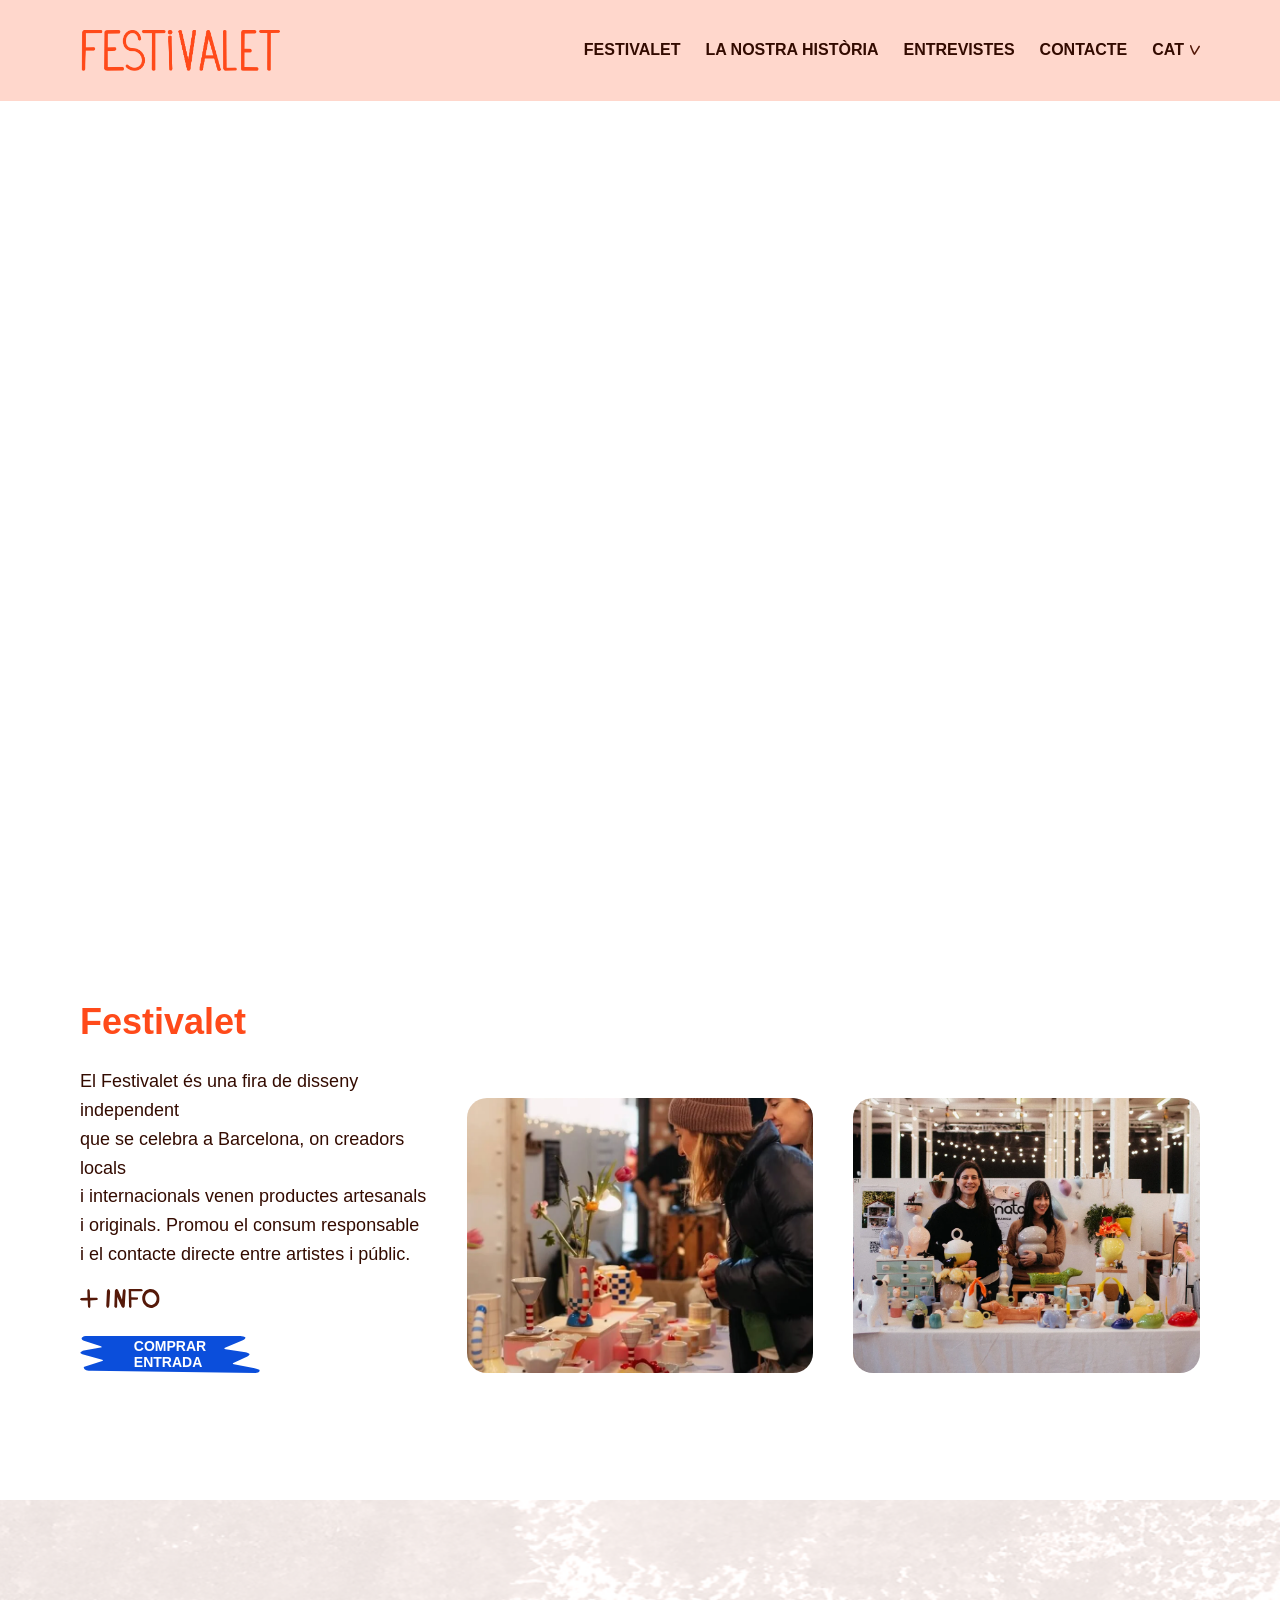
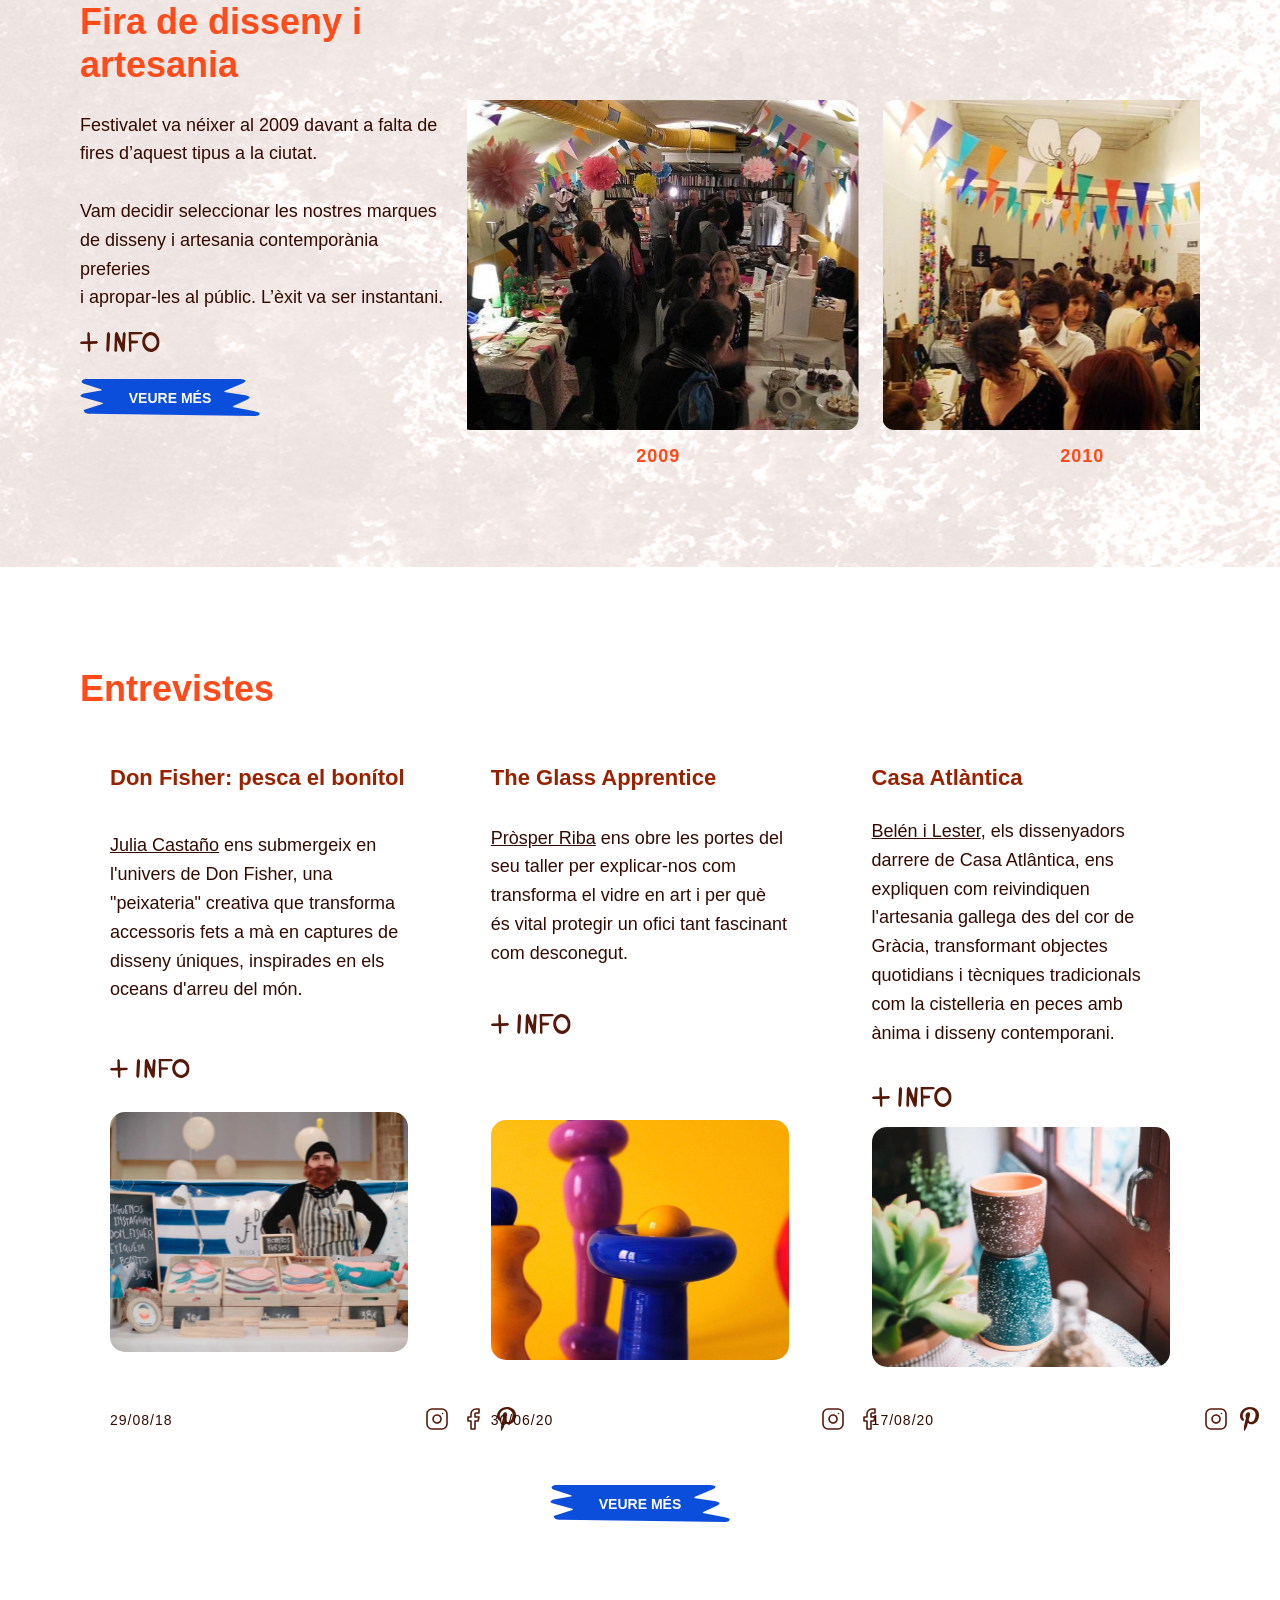
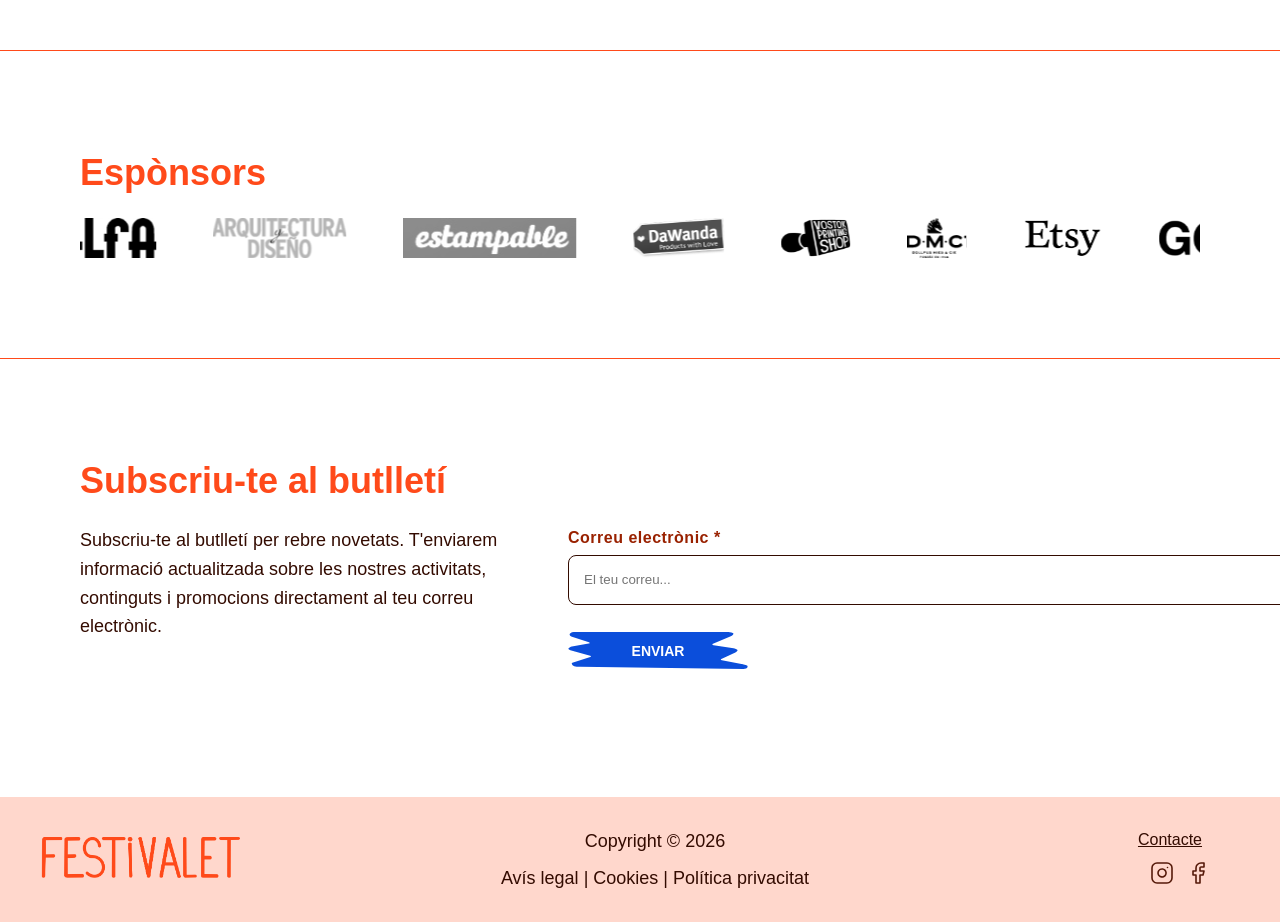
==== index.html @ 8be72ff9 "web festivalet" ====
<!DOCTYPE html>
<html lang="ca">
   <head>
    <meta charset="UTF-8">
    <meta name="viewport" content="width=device-width, initial-scale=1.0">
    <meta name="description" content="Festivalet - Fira artesanal el 12 i 13 de desembre de 10h a 20h">
    <meta name="author" content="Carlota">
    <title>Festivalet I Del 12 i 13 de desembre de 10h a 20h </title>

    <link rel="icon" href="data:,">

    <link rel="canonical" href="https://www.festivalet.cat/">

    <meta property="og:title" content="Festivalet">

    <link rel="stylesheet" href="css/home.css">
</head>

<body>

<!-- MENÚ -->
<header>

    <!-- LOGO -->
    <div class="logo">

        <a href="index.html">
            <img src="logo/logo.png" alt="Festivalet logo">
        </a>

    </div>

    <!-- NAV -->
    <nav>
        <!-- BOTÓ HAMBURGUESA -->
        <button class="menu-toggle">
            <span class="bar"></span>
            <span class="bar"></span>
            <span class="bar"></span>
        </button>
        <!-- MENÚ MÒBIL -->
        <div class="nav-mobil">
            <ul class="nav-list-mobil">
                <li>
                    <a href="html/festivalet.html">
                        FESTIVALET
                    </a>
                </li>
                <li>
                    <a href="html/historia.html">
                        LA NOSTRA HISTÒRIA
                    </a>
                </li>
                <li>
                    <a href="html/entrevistes.html">
                        ENTREVISTES
                    </a>
                </li>
                <li>
                    <a href="html/contacte.html">
                        CONTACTE
                    </a>
                </li>
            </ul>
        </div>

        <!-- MENÚ ORDINADOR -->
        <ul class="nav-list">
            <li>
                <a href="html/festivalet.html">
                    FESTIVALET
                </a>
            </li>
            <li>
                <a href="html/historia.html">
                    LA NOSTRA HISTÒRIA
                </a>
            </li>
            <li>
                <a href="html/entrevistes.html">
                    ENTREVISTES
                </a>
            </li>
            <li>
                <a href="html/contacte.html">
                    CONTACTE
                </a>
            </li>
            <!-- SELECTOR IDIOMA -->
            <li class="dropdown-idioma">
                <a href="javascript:void(0)" class="enllac-idioma">
                    CAT
                    <img
                        src="home/fletxa.svg"
                        class="mini-icona"
                        alt="Canviar idioma"
                    >
                </a>
                <ul class="submenu-idiomes">
                    <li>
                        <a href="html/index_es.html">
                            ESP
                        </a>
                    </li>
                    <li>
                        <a href="html/index_en.html">
                            ENG
                        </a>
                    </li>
                </ul>
            </li>
        </ul>
    </nav>
</header>

<!-- HERO -->

<section class="hero">
  <div class="video">
    <video autoplay muted loop playsinline>
      <source src="video/ordinador.mp4" type="video/mp4">
    </video>
  </div>

  <div class="text-ordinador">
    <h1>Vine el 12 i 13 <br>de desembre <br>de 10 h a 20 h</h1>
  </div>
</section>


<!-- SECCIÓ FESTIVALET -->
<section class="festivalet">
    <div class="text">
        <h2>Festivalet</h2>
        <p>
            El Festivalet és una fira de disseny independent <br>que se celebra a Barcelona,
            on creadors locals <br>i internacionals venen productes artesanals <br>i originals.
            Promou el consum responsable <br>i el contacte directe entre artistes i públic.
        </p>
        
        <a href="historia.html">
            <img src="icones/info.svg" alt="+ Info" class="info-icon">
        </a>
        
        <a href="entrevistes.html" class="btn-custom">
            COMPRAR <br>ENTRADA
        </a>
        
    </div>
    
    <div class="images js-festivalet-slider">
        <img src="media/festivalet.svg" alt="Imatge 1">
        <img src="media/festivalet_2.webp" alt="Imatge 2">
    </div>
</section>


<!-- /* HISTÒRIA */ -->

<section class="fira" style="background-image: url('home/fons.png'); background-size: cover; background-position: center; background-repeat: no-repeat;">
    <div class="text">
        <h2>Fira de disseny i artesania</h2>

        <p>
        Festivalet va néixer al 2009 davant a falta de fires d’aquest tipus a la ciutat. 
        <br> <br>Vam decidir seleccionar les nostres marques <br>de disseny i artesania contemporània preferies
        <br>i apropar-les al públic. L’èxit va ser instantani.
        </p>

        <a href="historia.html">
            <img src="icones/info.svg" alt="+ Info" class="info-icon">
        </a>
        
        <a href="entrevistes.html" class="btn-custom">
            VEURE MÉS
        </a>
    </div>

    <div class="images">
       <div class="fira-track">
        <figure>
            <img src="historia/historia_1.svg">
            <figcaption>2009</figcaption>
        </figure>

        <figure>
            <img src="historia/historia_2.svg">
            <figcaption>2010</figcaption>
        </figure>
        
        <figure>
            <img src="historia/historia_3.svg">
            <figcaption>2011 — 2012</figcaption>
        </figure>
        
        <figure>
            <img src="historia/historia_4.svg">
            <figcaption>2013</figcaption>
        </figure>
        
        <figure>
            <img src="historia/historia_5.svg">
            <figcaption>2014 — 2015</figcaption>
        </figure>
        
         <figure>
            <img src="historia/historia_6.svg">
            <figcaption>2016 — 2017</figcaption>
        </figure>
        <figure>
            <img src="historia/historia_7.svg">
            <figcaption>2018</figcaption>
        </figure>
        <figure>
            <img src="historia/historia_8.svg">
            <figcaption>2019</figcaption>
        </figure>
        <figure>
            <img src="historia/historia_9.svg">
            <figcaption>2020 — 2023</figcaption>
        </figure>
        </div>
    </div>
</section>

<!-- ENTREVISTES -->
<section class="entrevistes">
    <h2>Entrevistes</h2>    
    <div class="cards-container">

        <article class="card">
            <sub class="year">Don Fisher: pesca el bonítol</sub>
            <p><a href="https://don-fisher.com/es?srsltid=AfmBOoq7CBgdkfrNbg4PZojDFeu29qg-8HUx_3kTlOagucjtezflMll1" target="_blank" rel="noopener noreferrer">Julia Castaño</a> ens submergeix en l'univers de Don Fisher, una "peixateria" creativa que transforma accessoris fets a mà en captures de disseny úniques, inspirades en els oceans d'arreu del món.</p>
     
            <a href="error.html">
                <img src="icones/info.svg" alt="+ Info" class="info-icon">
            </a>

            <img class="main-img" src="entrevistes/imatge_1.svg" alt="Don Fisher">

            <div class="card-footer">
                <div class="social-icons">
                    <a href="https://www.instagram.com/don_fisher" target="_blank" rel="noopener noreferrer"><img src="icones/instagram.svg" alt="Instagram"></a>
                    <a href="https://www.facebook.com/donfishershop" target="_blank" rel="noopener noreferrer"><img src="icones/facebook.svg" alt="Facebook"></a>
                    <a href="https://es.pinterest.com/donfishershop/" target="_blank" rel="noopener noreferrer"><img src="icones/pinterest.svg" alt="Pinterest"></a>
                </div>
                <span class="date">29/08/18</span>
            </div>
        </article>

        <article class="card card-mig">
            <sub class="year">The Glass Apprentice</sub>
            <p><a href="https://theglassapprentice.com/" target="_blank" rel="noopener noreferrer">Pròsper Riba</a> ens obre les portes del seu taller per explicar-nos com transforma el vidre en art i per què és vital protegir un ofici tant fascinant com desconegut.</p>
            
            <a href="error.html">
                <img src="icones/info.svg" alt="+ Info" class="info-icon">
            </a>

            <img class="main-img" src="entrevistes/imatge_2.svg" alt="The Glass Apprentice">
            
            <div class="card-footer">
                <div class="social-icons">
                    <a href="https://www.instagram.com/theglassapprentice/" target="_blank" rel="noopener noreferrer"><img src="icones/instagram.svg" alt="Instagram"></a>
                    <a href="https://www.facebook.com/theglassapprentice" target="_blank" rel="noopener noreferrer"><img src="icones/facebook.svg" alt="Facebook"></a>
                </div>
                <span class="date">30/06/20</span>
            </div>
        </article>

        <article class="card">
            <sub class="year">Casa Atlàntica</sub>
            <p><a href="https://casaatlantica.es/" target="_blank" rel="noopener noreferrer">Belén i Lester</a>, els dissenyadors darrere de Casa Atlântica, ens expliquen com reivindiquen l'artesania gallega des del cor de Gràcia, transformant objectes quotidians i tècniques tradicionals com la cistelleria en peces amb ànima i disseny contemporani.</p>
            
            <a href="error.html">
                <img src="icones/info.svg" alt="+ Info" class="info-icon">
            </a>

            <img class="main-img" src="entrevistes/imatge_3.svg" alt="Casa Atlàntica">
            
            <div class="card-footer">
                <div class="social-icons">
                    <a href="https://www.instagram.com/casaatlantica/" target="_blank" rel="noopener noreferrer"><img src="icones/instagram.svg" alt="Instagram"></a>
                    <a href="https://es.pinterest.com/casa_atlantica/" target="_blank" rel="noopener noreferrer"><img src="icones/pinterest.svg" alt="Pinterest"></a>
                </div>
                <span class="date">17/08/20</span>
            </div>
        </article>
        
    </div>
    
    <div class="carousel-dots"></div>
    
  <a href="entrevistes.html" class="wrapper-centrat boto-mig">
    VEURE MÉS
</a>

</section>


<!-- SPONSORS -->
<section class="sponsors">
    <h2>Espònsors</h2>
    <div class="sponsors-wrapper">
        <div class="logos">
            <img src="esponsors/esponsors_1.svg">
            <img src="esponsors/esponsors_2.svg">
            <img src="esponsors/esponsors_3.svg">
            <img src="esponsors/esponsors_4.svg">
            <img src="esponsors/esponsors_5.svg">
            <img src="esponsors/esponsors_6.svg">
            <img src="esponsors/esponsors_7.svg">
            <img src="esponsors/esponsors_8.svg">
            <img src="esponsors/esponsors_9.svg">
            <img src="esponsors/esponsors_10.svg">
            <img src="esponsors/esponsors_11.svg">
            <img src="esponsors/esponsors_12.svg">
            <img src="esponsors/esponsors_13.svg">
            <img src="esponsors/esponsors_14.svg">
            <img src="esponsors/esponsors_15.svg">
            <img src="esponsors/esponsors_16.svg">
            <img src="esponsors/esponsors_17.svg">
        </div>
    </div>
</section>

<!-- NEWLETTER -->
<section class="newsletter">
    <div class="newsletter-left">
        <h2>Subscriu-te al butlletí</h2>
        <p>Subscriu-te al butlletí per rebre novetats. T'enviarem informació actualitzada sobre les nostres activitats, continguts i promocions directament al teu correu electrònic.</p>
    </div>
    
    <div class="newsletter-right">
        <form id="newsletterForm"> 
            <label for="emailInput">Correu electrònic *</label>
            <div class="form-row">
                <input type="email" id="emailInput" placeholder="El teu correu..." required>
                <button type="submit" class="btn-custom">ENVIAR</button>
            </div>
        </form>

        <p id="thankYouMessage" style="display:none;">
            Gràcies per subscriure-te!
        </p>
    </div>
</section>

<!-- FOTTER -->
<footer>
    <div class="footer-left">
        <a href="index.html">
            <img src="logo/logo.png" alt="Festivalet logo">
        </a>
    </div>

    <div class="footer-center">
        <p>Copyright © 2026</p>
        <p>
        <a href="error.html" class="footer-link">Avís legal</a> | 
        <a href="error.html" class="footer-link">Cookies</a> | 
        <a href="error.html" class="footer-link">Política privacitat</a>
    </p>
    </div>

    <div class="footer-right">
        <a href="contacte.html" class="footer-link contacte-link">Contacte</a>
        <div class="social-icons">
            <a href="https://www.instagram.com/festivaletbcn/" target="_blank" rel="noopener noreferrer">
                <img src="icones/instagram.svg" alt="Instagram">
            </a>
            <a href="https://www.facebook.com/festivalet" target="_blank" rel="noopener noreferrer">
                <img src="icones/facebook.svg" alt="Facebook">
            </a>
        </div>
    </div>
</footer>
<script src="jss/home.js"></script>
</body>
</html>
---- css/home.css ----
/* =========================================
   VARIABLES I CONFIGURACIÓ GENERAL
   ========================================= */
:root {
  --marro-fosc: #330B00;
  --taronja-viu: #FF4A1A;
  --blanc: #FFFFFF;
  --teula: #992100;
  --carn-clar: #FFD7CC;
  --blau-electric: #0B4EDB;
  --blau-clar: #CFDDFC;
}

* {
  margin: 0;
  padding: 0;
  box-sizing: border-box;
}

html,
body {
  width: 100%;
  overflow-x: hidden;
}

body {
  font-family: 'Montserrat', sans-serif;
}

.btn-custom {
  width: 180px;
  height: 52px;
  margin-top: 20px;
  margin-bottom: 20px;
  background-image: url("../icones/boto.svg");
  background-size: contain;
  background-position: center;
  background-repeat: no-repeat;
  border: none;
  background-color: transparent;
  display: flex;
  align-items: center;
  justify-content: center;
  color: white;
  font-size: 14px;
  font-weight: 700;
  text-decoration: none;
  cursor: pointer;
  transition: transform 0.3s ease,
              opacity 0.3s ease,
              filter 0.3s ease;
}

.info-icon {
  width: 80px;
  height: auto;
  margin-top: 20px;
  margin-bottom: 20px;
  display: block;
  cursor: pointer;
  transition: transform 0.3s ease,
              opacity 0.3s ease,
              filter 0.3s ease;
}

.info-icon:hover {
  transform: scale(1.05);
  opacity: 0.9;
}

.btn-custom,
.wrapper-centrat {
  width: 180px;
  height: 52px;
  margin-top: 20px;
  margin-bottom: 20px;
  background-image: url("../icones/boto.svg");
  background-size: contain;
  background-position: center;
  background-repeat: no-repeat;
  border: none;
  background-color: transparent;
  display: flex;
  align-items: center;
  justify-content: center;
  color: white;
  font-size: 14px;
  font-weight: 700;
  text-decoration: none;
  cursor: pointer;
  transition: transform 0.3s ease,
              opacity 0.3s ease,
              filter 0.3s ease;
}

/* HOVER BOTONS */
.btn-custom:hover,
.wrapper-centrat:hover {
  transform: scale(1.05);
  opacity: 0.9;
  filter: brightness(1.1);
}

/* CENTRAT */
.wrapper-centrat {
  margin-left: auto;
  margin-right: auto;
}

/* LINKS NORMALS */
a:not(.btn-custom):not(.wrapper-centrat) {
  color: var(--marro-fosc);
  transition: color 0.3s ease;
}

a:not(.btn-custom):not(.wrapper-centrat):hover {
  color: var(--taronja-viu);
}

/* =========================================
   MARGES GENERALS
   ========================================= */
section,
footer {
  padding-top: 100px;
  padding-bottom: 100px;
  padding-left: 80px;
  padding-right: 80px;
}

/* =========================================
   ESTILS TEXTOS GENERALS
   ========================================= */
h1 {
  color: var(--blanc);
  font-size: 100px;
  font-weight: 700;
  line-height: 1.1;
  margin-bottom: 24px;
  text-transform: lowercase !important;
}

h2 {
  color: var(--taronja-viu);
  font-size: 36px;
  font-weight: 600;
  margin-bottom: 24px;
  text-align: left;
  line-height: 1.2;
}

sub {
  color: var(--teula);
  font-size: 22px;
  font-weight: 600;
  margin-bottom: 24px;
  display: block;
  text-align: center;
  line-height: 1.3;
}

label {
  color: var(--teula);
  font-size: 16px;
  font-weight: 600;
  margin-bottom: 8px;
  display: block;
  letter-spacing: 0.5px;
}

p {
  color: var(--marro-fosc);
  font-size: 18px;
  font-weight: 400;
  margin-bottom: 20px;
  line-height: 1.6;
}

p:last-child,
h2:last-child {
  margin-bottom: 0;
}

.date,
figcaption {
  font-size: 16px;
  font-weight: 600;
  color: var(--taronja-viu);
  text-transform: uppercase;
  letter-spacing: 1px;
}

/* =========================================
   HEADER I NAVEGACIÓ
   ========================================= */
header {
  background-color: var(--carn-clar);
  display: flex;
  justify-content: space-between;
  align-items: center;
  padding: 30px 80px;
  position: fixed;
  top: 0;
  left: 0;
  width: 100%;
  z-index: 10000;
  box-sizing: border-box;
}

.logo a {
  display: block;
  text-decoration: none;
  border: none;
  outline: none;
}

.logo img {
  max-width: 200px;
  height: auto;
  display: block;
  cursor: pointer;
}

nav {
  position: relative;
  z-index: 10001;
}

nav ul,
.nav-list {
  display: flex;
  align-items: center;
  list-style: none;
}

nav ul li,
.nav-list li {
  margin-left: 25px;
  position: relative;
}

nav ul li a,
.nav-list li a {
  text-decoration: none;
  font-size: 16px;
  font-weight: 600;
  color: var(--marro-fosc);
  transition: color 0.3s ease;
  pointer-events: auto;
}

.nav-list li a:hover,
.nav-list li a.active {
  color: var(--blau-electric) !important;
}

.enllac-idioma {
  display: flex;
  align-items: center;
  cursor: pointer;
}

.mini-icona {
  width: 10px;
  margin-left: 6px;
  transition: transform 0.3s;
}

.submenu-idiomes {
  display: none;
  position: absolute;
  top: 100%;
  right: 0;
  background-color: var(--carn-clar);
  list-style: none;
  padding: 10px 0;
  min-width: 80px;
  border-radius: 4px;
  z-index: 10002;
}

.submenu-idiomes li a {
  padding: 8px 15px;
  display: block;
  text-decoration: none;
  color: inherit;
}

.submenu-idiomes li a:hover {
  color: var(--blau-electric);
}

.dropdown-idioma:hover .submenu-idiomes {
  display: block;
}

.dropdown-idioma:hover .mini-icona {
  transform: rotate(180deg);
}

.menu-toggle,
.nav-mobil {
  display: none;
}

/* =========================================
   HERO
   ========================================= */
.hero {
  position: relative;
  width: 100%;
  height: 100svh;
  overflow: hidden;
  padding: 0 !important;
}

.video {
  position: absolute;
  inset: 0;
  z-index: 1;
}

.video video {
  width: 100%;
  height: 100%;
  object-fit: cover;
  display: block;
}

.text-ordinador {
  position: absolute;
  inset: 0;
  z-index: 2;
  pointer-events: none;
  display: flex;
  align-items: center;
  justify-content: center;
  text-align: center;
  padding: 0 20px;
}

.text-ordinador h1 {
  color: white;
  font-size: 5rem;
  font-weight: 800;
  line-height: 1.1;
  margin: 0;
  text-transform: none !important;
}

/* =========================================
   MOBILE 430px
   ========================================= */

@media (max-width: 430px) {
  .text-ordinador h1 {
    font-size: 2rem !important;
    line-height: 1.2 !important;
  }
}

/* =========================================
   FESTIVALET
   ========================================= */
.festivalet {
  display: grid;
  grid-template-columns: repeat(3, 1fr);
  gap: 40px;
  align-items: center;
}

.festivalet .images {
  display: contents;
}

.festivalet .images img {
  width: 100%;
  height: 275px;
  object-fit: cover;
  border-radius: 20px;
  margin-top: 70px;
}

/* =========================================
   FIRA
   ========================================= */
.fira {
  display: grid;
  grid-template-columns: 1fr 2fr;
  gap: 20px;
}

.fira .images {
  overflow: hidden;
  width: 100%;
  margin-top: 100px;
}

.fira-track {
  display: flex;
  gap: 24px;
  width: max-content;
}

.fira-track figure {
  flex: 0 0 400px;
}

.fira-track figcaption {
  text-align: center;
  margin-top: 12px;
  color: var(--taronja-viu);
  font-size: 18px;
  font-weight: 600;
}

.fira-track img {
  width: 100%;
  height: 330px;
  object-fit: cover;
  border-radius: 12px;
}

/* =========================================
   ENTREVISTES
   ========================================= */

.cards-container {
  display: flex;
  justify-content: space-between;
  gap: 20px;
  align-items: stretch;
}

.card {
  background-image: url('../entrevistes/grafica.svg');
  background-size: cover;
  padding: 30px;
  border-radius: 20px;
  width: 32%;
  display: flex;
  flex-direction: column;
  justify-content: space-between;
  text-decoration: none;
  color: var(--marro-fosc);
  min-height: 100%;
}

.card sub {
  text-align: left;
}

.main-img {
  width: 100%;
  height: 240px;
  object-fit: cover;
  border-radius: 15px;
  margin-bottom: 40px;
}

.card-mig .main-img {
  margin-top: 60px;
}

.date {
  color: var(--marro-fosc);
  font-size: 14px;
  font-weight: 400;
  margin-top: -23px;
  display: block;
}

.social-row {
  display: flex;
  align-items: center;
  justify-content: flex-start;
  gap: 20px;
  margin-top: auto;
}

.social-icons {
  display: flex;
  gap: 20px;
  align-items: center;
  width: 120px;
  margin-left: 300px;
}

.date {
  margin-left: auto;
}


/* =========================================
   SPONSORS
   ========================================= */
.sponsors {
  border-top: 1px solid var(--taronja-viu);
}

.sponsors-wrapper {
  overflow: hidden;
}

.logos {
  display: flex;
  gap: 56px;
  width: max-content;
}

.logos img {
  height: 40px;
}

@keyframes sponsors-scroll {
  from {
    transform: translateX(0);
  }

  to {
    transform: translateX(-50%);
  }
}

/* =========================================
   SPONSORS
   ========================================= */

.sponsors {
  border-top: 1px solid var(--taronja-viu);
}

.sponsors-wrapper {
  overflow: hidden;
}

.logos {
  display: flex;
  gap: 56px;
  width: max-content;
}

.logos img {
  height: 40px;
}

@keyframes sponsors-scroll {
  from {
    transform: translateX(0);
  }

  to {
    transform: translateX(-50%);
  }
}

/* =========================================
   NEWSLETTER
   ========================================= */

.newsletter {
  display: flex;
  gap: 40px;
  border-top: 1px solid var(--taronja-viu);
}

.newsletter-left {
  flex: 0 0 40%;
}

.newsletter-right {
  flex: 1;
  max-width: 500px;
  margin-top: 70px;
}

.newsletter-right input {
  width: 155%;
  height: 50px;
  border: 1px solid var(--marro-fosc);
  border-radius: 8px;
  padding: 0 15px;
}

/* =========================================
   FOOTER
   ========================================= */

footer {
  background-color: var(--carn-clar);
  display: flex;
  justify-content: space-between;
  align-items: center;
  padding-top: 30px;
  padding-bottom: 30px;
  padding-left: 40px;
  padding-right: 40px;
}

.footer-left img {
  width: 200px;
  height: auto;
}

.footer-center {
  display: flex;
  flex-direction: column;
  align-items: center;
  justify-content: center;
  text-align: center;
  gap: 8px;
  margin-left: 250px;
}

.footer-center p {
  margin: 0;
}

.footer-center a {
  color: var(--marro-fosc);
  text-decoration: none;
}

.footer-center a:hover {
  color: var(--taronja-viu);
}

.footer-right {
  display: flex;
  flex-direction: column;
  align-items: center;
  justify-content: center;
  gap: 12px;
  text-align: center;
}

.contacte-link {
  margin-right: -280px;
}

.social-icons {
  display: flex;
  align-items: center;
  justify-content: center;
  gap: 12px;
}

/* =========================================
   VERSIÓ TAULETA
   ========================================= */

@media screen and (max-width: 1180px) {

/* --- MARGE LATERAL GLOBAL --- */

  header,
  section,
  footer,
  .hero,
  .history-section,
  .festivalet,
  .festivalet-entrada,
  .festivalet-participants,
  .fira,
  .entrevistes,
  .ubicacio-transport,
  .festivalet-gastronomia,
  .allotjaments-section,
  .faqs-section,
  .footer {
    padding-left: 40px !important;
    padding-right: 40px !important;
    margin-left: 0;
    margin-right: 0;
    box-sizing: border-box;
}

  /* =========================================
   ESPAI ENTRE SECCIONS
   ========================================= */

  .hero,
  .festivalet,
  .fira,
  .history-section,
  .festivalet-entrada,
  .festivalet-participants,
  .ubicacio-transport,
  .festivalet-gastronomia,
  .allotjaments-section,
  .faqs-section,
  header,
  .footer {
    margin-bottom: 50px !important;
  }

  /* MENYS ESPAI */
  .entrevistes {
    margin-bottom: 0 !important;
  }

  .sponsors {
    margin-top: 0 !important;
    padding-top: 20px !important;
    padding-bottom: 20px !important;
  }

  .entrevistes {
    margin-bottom: 5px !important;
  }
  
  .sponsors {
    margin-top: 0 !important;
    overflow: hidden;
    border-top: 1px solid var(--taronja-viu);   
    padding-top: 20px !important;
    padding-bottom: 20px !important;
  }
  
  .entrevistes {
    margin-bottom: 0 !important;
  }
  
  /* --- HEADER TAULETA --- */

  header {
    display: flex;
    justify-content: space-between;
    align-items: center;
    height: 70px;
    width: 100%;
    padding-left: 40px !important;
    padding-right: 40px !important;
    position: fixed;
    top: 0;
    left: 0;
    background-color: var(--carn-clar);
    z-index: 2001;
    box-sizing: border-box;
  }

  .logo img {
    width: clamp(150px, 18vw, 190px);
    max-width: 190px;
    height: auto;
  }

  .nav-list {
    display: flex !important;
    align-items: center;
    justify-content: flex-end;
    gap: clamp(10px, 2vw, 22px);
    list-style: none;
    margin: 0;
    padding: 0;
  }

  .nav-list li {
    margin: 0;
  }

  .nav-list li a {
    font-size: clamp(11px, 1.3vw, 13px);
    text-decoration: none;
    color: var(--marro-fosc);
    font-weight: 600;
    text-transform: uppercase;
  }
  
  .menu-toggle,
  .nav-mobil {
    display: none !important;
  }
  
  /* --- Festivalet --- */
  .festivalet {
    display: grid !important;
    grid-template-columns: repeat(2, 1fr);
    gap: 30px;
    align-items: start;
    position: relative;
  }

  .festivalet .text {
    width: 100%;
  }

  .festivalet .images {
    display: flex !important;
    overflow-x: auto;
    gap: 12px;
    padding-bottom: 38px;
    scrollbar-width: none;
  }

  .festivalet .images::-webkit-scrollbar {
    display: none;
  }

  .festivalet .images img {
    flex: 0 0 100%;
    width: 100%;
    min-width: 100%;
    max-width: 100%;
    height: 380px;
    object-fit: cover;
    border-radius: 28px;
    scroll-snap-align: center;
  }

  .festivalet::after {
    content: "";
    position: absolute;
    bottom: 85px !important;
    right: 22%;
    width: 60px;
    height: 12px;
    background-image:
      radial-gradient(circle, var(--taronja-viu) 5px, transparent 6px),
      radial-gradient(circle, var(--carn-clar) 5px, transparent 6px);
    background-position: 15px center, 35px center;
    background-repeat: no-repeat;
    background-size: 12px 12px;
  }
  
  .festivalet.imatge-dos-activa::after {
  background-image:
    radial-gradient(circle, var(--carn-clar) 5px, transparent 6px),
    radial-gradient(circle, var(--taronja-viu) 5px, transparent 6px);
  }

  /* --- Fira --- */
  
  .fira {
    grid-template-columns: minmax(260px, 1fr) minmax(0, 2fr);
    gap: clamp(20px, 4vw, 40px);
  }

  .fira .images {
    margin-top: 70px;
  }

  .fira-track {
    gap: clamp(14px, 2vw, 24px);
    overflow-x: auto;
    scrollbar-width: none;
  }

  .fira-track img {
    width: 100%;
    height: clamp(270px, 38vw, 440px);
    border-radius: 20px;
    object-fit: cover;
  }
  
  figcaption {
    font-size: clamp(15px, 1.5vw, 18px);
  }
  
  .timeline-grid {
    padding-left: 0;
    padding-right: 0;
  } 
  
  .fira .text h2 {
  max-width: 280px !important;
  width: 280px !important;

  white-space: nowrap;
  line-height: 1.15;
}

  
  /* --- Entrevistes --- */
  .entrevistes {
    display: flex !important;
    flex-direction: column;
    align-items: center;
  }

  .entrevistes h2 {
    align-self: flex-start;
  }

  .cards-container {
    display: flex !important;
    flex-direction: row;
    gap: 20px;
    overflow-x: auto;
    scroll-snap-type: x mandatory;
    width: 100%;
    scrollbar-width: none;
  }

  .cards-container::-webkit-scrollbar {
    display: none;
  }

  .card {
    flex: 0 0 calc(50% - 10px);
    width: auto;
    padding: 24px;
    scroll-snap-align: start;
  }

  .main-img {
    width: 100%;
    height: 260px;
    object-fit: cover;
    border-radius: 24px;
  }

  .card p {
    font-size: 15px;
    line-height: 24px;
  }
  
  .cards-container {
    margin-bottom: 10px;
  }
  
  .cards-container {
    width: 100%;
  }

  /* =========================================
     NEWSLETTER
     ========================================= */

  .newsletter {
    display: flex !important;
    flex-direction: column !important;
    gap: 40px;
    padding-top: 50px;
    padding-bottom: 50px !important;
  }

  .newsletter-left,
  .newsletter-right {
    width: 100%;
    max-width: 100%;
  }

  .newsletter-right {
    margin-top: 0;
  }

  .newsletter-right input {
    width: 100%;
  }

  /* --- Botons --- */
  .btn-custom,
  .wrapper-centrat {
    width: 220px;
    height: 65px;
  }

  .btn-custom:hover,
  .wrapper-centrat:hover {
    filter: brightness(1.1);
  }

  .info-icon:hover {
    transform: scale(1.08);
  }
}

/* =========================================
   VERSIÓ MÒBIL — FINS A 430px
   ========================================= */
@media screen and (max-width: 430px) {

  /* --- Generals --- */
  *,
  *::before,
  *::after {
    box-sizing: border-box !important;
  }

  header,
  section,
  .festivalet,
  .fira,
  .entrevistes,
  .newsletter,
  .entitat-section,
  .collaboracions,
  .history-section {
    padding-left: 20px !important;
    padding-right: 20px !important;
    width: 100% !important;
  }

  /* Mateix espai entre seccions */
  section,
  .festivalet,
  .fira,
  .entrevistes,
  .newsletter,
  .sponsors,
  .entitat-section,
  .collaboracions,
  .history-section {
    margin-bottom: 80px !important;
  }
  
  .entrevistes,
  .sponsors,
  .festivalet,
  .history-section {
    padding-bottom: 10px !important;
  }
  
  .entrevistes,
  .sponsors {
    padding-top: 10px !important;
    padding-bottom: 10px !important;
  }
  
  h1 {
    font-size: 48px;
    line-height: 1.1 !important;
    margin-bottom: 10px;
    font-family: 'Montserrat', sans-serif;
  }

  h2 {
    font-size: 28px;
    line-height: 1.2;
    margin-bottom: 15px;
    font-family: 'Montserrat', sans-serif;
  }

  p {
    font-size: 16px;
    line-height: 1.6;
    font-family: 'Montserrat', sans-serif;
  }

  sub {
    display: block;
    color: var(--teula);
    font-size: 20px;
    font-weight: 600;
    line-height: 1.2;
    text-align: center;
    margin-bottom: 20px;
    padding: 0;
    font-family: 'Montserrat', sans-serif;
  }

  label {
    display: block;
    color: var(--teula);
    font-size: 15px;
    font-weight: 600;
    line-height: 1.4;
    letter-spacing: 0.3px;
    margin-bottom: 6px;
    padding: 0;
    font-family: 'Montserrat', sans-serif;
  }

  /* --- Header --- */
  
  header {
    display: flex !important;
    justify-content: space-between;
    align-items: center;
    height: 65px;
    width: 100% !important;
    padding: 0 20px !important;
    position: fixed;
    top: 0;
    left: 0;
    background-color: var(--carn-clar);
    z-index: 2001;
  }

  .logo img {
    width: 150px;
    max-width: 150px;
  }

  .nav-list {
    display: none !important;
  }

  .menu-toggle {
    display: flex !important;
    flex-direction: column;
    justify-content: space-between;
    width: 25px;
    height: 18px;
    background: transparent;
    border: none;
    cursor: pointer;
    padding: 0;
    position: relative;
    z-index: 2005;
  }

  .menu-toggle .bar {
    display: block;
    width: 100%;
    height: 2px;
    background-color: var(--marro-fosc);
    border-radius: 5px;
    transition: all 0.3s ease-in-out;
  }

  .menu-toggle.active .bar:nth-child(1) {
    transform: translateY(8px) rotate(45deg);
  }

  .menu-toggle.active .bar:nth-child(2) {
    opacity: 0;
  }

  .menu-toggle.active .bar:nth-child(3) {
    transform: translateY(-8px) rotate(-45deg);
  }

  .nav-mobil {
    position: fixed;
    top: 65px;
    left: 0;
    width: 100%;
    background-color: var(--carn-clar);
    display: flex !important;
    flex-direction: column;
    align-items: center;
    max-height: 0;
    overflow: hidden;
    opacity: 0;
    transition: max-height 0.5s ease-in-out, opacity 0.3s ease;
    pointer-events: none;
    z-index: 2000;
  }

  .nav-mobil.active {
    max-height: 500px;
    opacity: 1;
    pointer-events: auto;
    padding: 40px 0;
    border-bottom-left-radius: 24px;
    border-bottom-right-radius: 24px;
  }

  .nav-list-mobil {
    list-style: none;
    padding: 0;
    margin: 0;
    display: flex;
    flex-direction: column;
    gap: 30px;
    text-align: center;
  }

  .nav-list-mobil li a,
  .nav-list-mobil li a:visited,
  .nav-list-mobil li a:link {
    display: block;
    text-decoration: none;
    color: var(--marro-fosc) !important;
    font-size: 18px;
    font-weight: 600;
    text-transform: uppercase;
    transition: color 0.3s ease, transform 0.3s ease;
    transform: scale(1);
  }

  /* --- Festivalet --- */
  
  .festivalet h2,
  .festivalet p,
  .festivalet .btn-custom,
  .festivalet .btn-info-text {
    margin-bottom: 10px !important;
    margin-top: 0 !important;
  }

  .festivalet .btn-info-text {
    margin-top: -20px !important;
  }

  .festivalet .images,
  .festivalet .js-festivalet-slider {
    margin-top: -60px !important;
  }
  
  .festivalet {
    display: flex !important;
    flex-direction: column !important;
    padding-top: 5px !important;
    margin-top: 0 !important;
    position: relative;
    gap: 20px !important;
  }

  .festivalet .text {
    width: 100%;
  }

  .festivalet .images,
  .festivalet .js-festivalet-slider {
    display: flex !important;
    flex-direction: row !important;
    overflow-x: auto !important;
    scroll-snap-type: x mandatory;
    gap: 5px;
    width: 100%;
    margin-top: 0;
    scrollbar-width: none;
  }

  .festivalet .images::-webkit-scrollbar,
  .festivalet .js-festivalet-slider::-webkit-scrollbar {
    display: none;
  }

  .festivalet .images img,
  .festivalet .js-festivalet-slider img {
    flex: 0 0 100% !important;
    scroll-snap-align: center;
    height: 220px !important;
    object-fit: cover;
    border-radius: 15px;
  }

  .festivalet::after {
    content: "";
    display: block;
    width: 60px;
    height: 12px;
    margin: 5px auto 0 auto;
    background-image:
      radial-gradient(circle, var(--taronja-viu) 5px, transparent 6px),
      radial-gradient(circle, var(--carn-clar) 5px, transparent 6px);
    background-position: 15px center, 35px center;
    background-repeat: no-repeat;
    background-size: 12px 12px;
    transition: 0.3s;
  }

  .festivalet.imatge-dos-activa::after {
    background-image:
      radial-gradient(circle, var(--carn-clar) 5px, transparent 6px),
      radial-gradient(circle, var(--taronja-viu) 5px, transparent 6px);
  }

  /* --- Fira --- */
  .fira {
    display: grid !important;
    grid-template-columns: 1fr;
    gap: 30px;
    padding-top: 40px !important;
    padding-bottom: 40px !important;
  }

  .fira .images {
    width: 100%;
    margin-top: 0;
    overflow: hidden;
  }

  .fira-track {
    display: flex;
    gap: 16px;
    overflow-x: auto;
    scrollbar-width: none;
  }

  .fira-track::-webkit-scrollbar {
    display: none;
  }

  .fira-track figure {
    flex: 0 0 280px;
  }

  .fira-track img {
    height: 240px;
  }

  figcaption {
    font-size: 15px;
  }

  /* --- Entrevistes --- */
  .entrevistes {
    display: flex !important;
    flex-direction: column;
    align-items: center;
    padding-top: 40px !important;
    gap: 0;
  }

  .entrevistes h2 {
    align-self: flex-start;
    margin-bottom: 10px;
  }

  .carousel-container {
    width: 100%;
    display: flex;
    flex-direction: column;
    align-items: center;
  }

  .entrevistes .cards-container {
    display: flex;
    flex-direction: row;
    gap: 15px;
    overflow-x: auto;
    scroll-snap-type: x mandatory;
    scrollbar-width: none;
    width: 100%;
    margin-bottom: 30px;
  }

  .entrevistes .cards-container::-webkit-scrollbar {
    display: none;
  }

  .entrevistes .card {
    flex: 0 0 100%;
    width: 100%;
    scroll-snap-align: start;
    padding: 20px;
  }

  .entrevistes .main-img {
    width: 100%;
    height: 250px;
    object-fit: cover;
    border-radius: 30px;
  }

  .carousel-dots {
    display: block;
    width: 80px;
    height: 12px;
    margin: 10px auto 5px auto;
    background-repeat: no-repeat;
    background-size: 12px 12px;
    background-image:
      radial-gradient(circle, var(--taronja-viu) 5px, transparent 6px),
      radial-gradient(circle, var(--carn-clar) 5px, transparent 6px),
      radial-gradient(circle, var(--carn-clar) 5px, transparent 6px);
    background-position: 10px center, 35px center, 60px center;
  }

  .entrevistes.punt-2 .carousel-dots {
    background-image:
      radial-gradient(circle, var(--carn-clar) 5px, transparent 6px),
      radial-gradient(circle, var(--taronja-viu) 5px, transparent 6px),
      radial-gradient(circle, var(--carn-clar) 5px, transparent 6px);
  }

  .entrevistes.punt-3 .carousel-dots {
    background-image:
      radial-gradient(circle, var(--carn-clar) 5px, transparent 6px),
      radial-gradient(circle, var(--carn-clar) 5px, transparent 6px),
      radial-gradient(circle, var(--taronja-viu) 5px, transparent 6px);
  }

    /* =========================================
     SPONSORS
     ========================================= */

  .sponsors {
    padding-top: 20px;
    padding-bottom: 10px !important; 
    margin-bottom: 20px !important; 
  }

  .logos {
    display: flex;
    flex-wrap: wrap;
    justify-content: center;
    gap: 30px;
  }

  .logos img {
    height: 28px;
    width: auto;
    object-fit: contain;
  }

    /* --- NEWSLETTER --- */
  
  .newsletter {
    display: flex !important;
    flex-direction: column !important;
    gap: 30px;
    padding-top: 50px;
    padding-bottom: 0 !important; 
    margin-bottom: 30px !important; 
  }

  .newsletter-left,
  .newsletter-right {
    width: 100%;
    max-width: 100%;
  }

  .newsletter-right {
    margin-top: 0;
  }
  
  .newsletter-form-group {
    display: flex;
    flex-direction: column;
    gap: 15px;
  }

  .newsletter-right input {
    width: 100%;
    height: 60px;
    border: 1px solid var(--marro-fosc);
  }
  
  .veure {
    width: 100%;
    min-width: unset;
    text-align: center;
  }
  
  .btn-custom {
    width: 220px !important; 
    margin-left: 0 !important; 
    margin-right: auto !important; 
  }
  
  /* --- Botons i +info --- */
  .btn-custom,
  .wrapper-centrat {
    width: 220px !important;
    height: 65px !important;
    cursor: pointer !important;
    pointer-events: auto !important;
    transition:
      transform 0.25s ease,
      opacity 0.25s ease,
      filter 0.25s ease !important;
  }

.btn-custom {
  margin-left: 0 !important;
  margin-right: auto !important;
}

  .wrapper-centrat {
    display: flex !important;
    justify-content: center;
    align-items: center;
    text-decoration: none !important;
    font-weight: bold;
    font-size: 14px;
    padding: 0 !important;
    margin-top: 20px;
    position: relative;
    z-index: 10;
  }
  
  a:has(.info-icon) {
    display: inline-block !important;
    cursor: pointer !important;
    pointer-events: auto !important;
  }

  .info-icon {
    cursor: pointer !important;
    pointer-events: auto !important;
    transition:
      transform 0.25s ease,
      opacity 0.25s ease,
      filter 0.25s ease !important;
  }

  /* --- EFECTE TOUCH REAL --- */
  .btn-custom,
  .wrapper-centrat {
    filter: brightness(1.1);
  }

  .nav-list-mobil li a {
    color: var(--blau-electric) !important;
    transform: scale(1.05);
  }

  .info-icon:hover {
  filter: brightness(1.3);
  opacity: 0.75;
  transform: scale(1.12);
}
  
  /* --- Footer --- */
  footer {
    flex-direction: column;
    gap: 30px;
    text-align: center;
  }

  .footer-left img {
    margin: 0 auto;
    width: 150px;
  }

  .footer-center,
  .footer-right {
    align-items: center;
  }
}
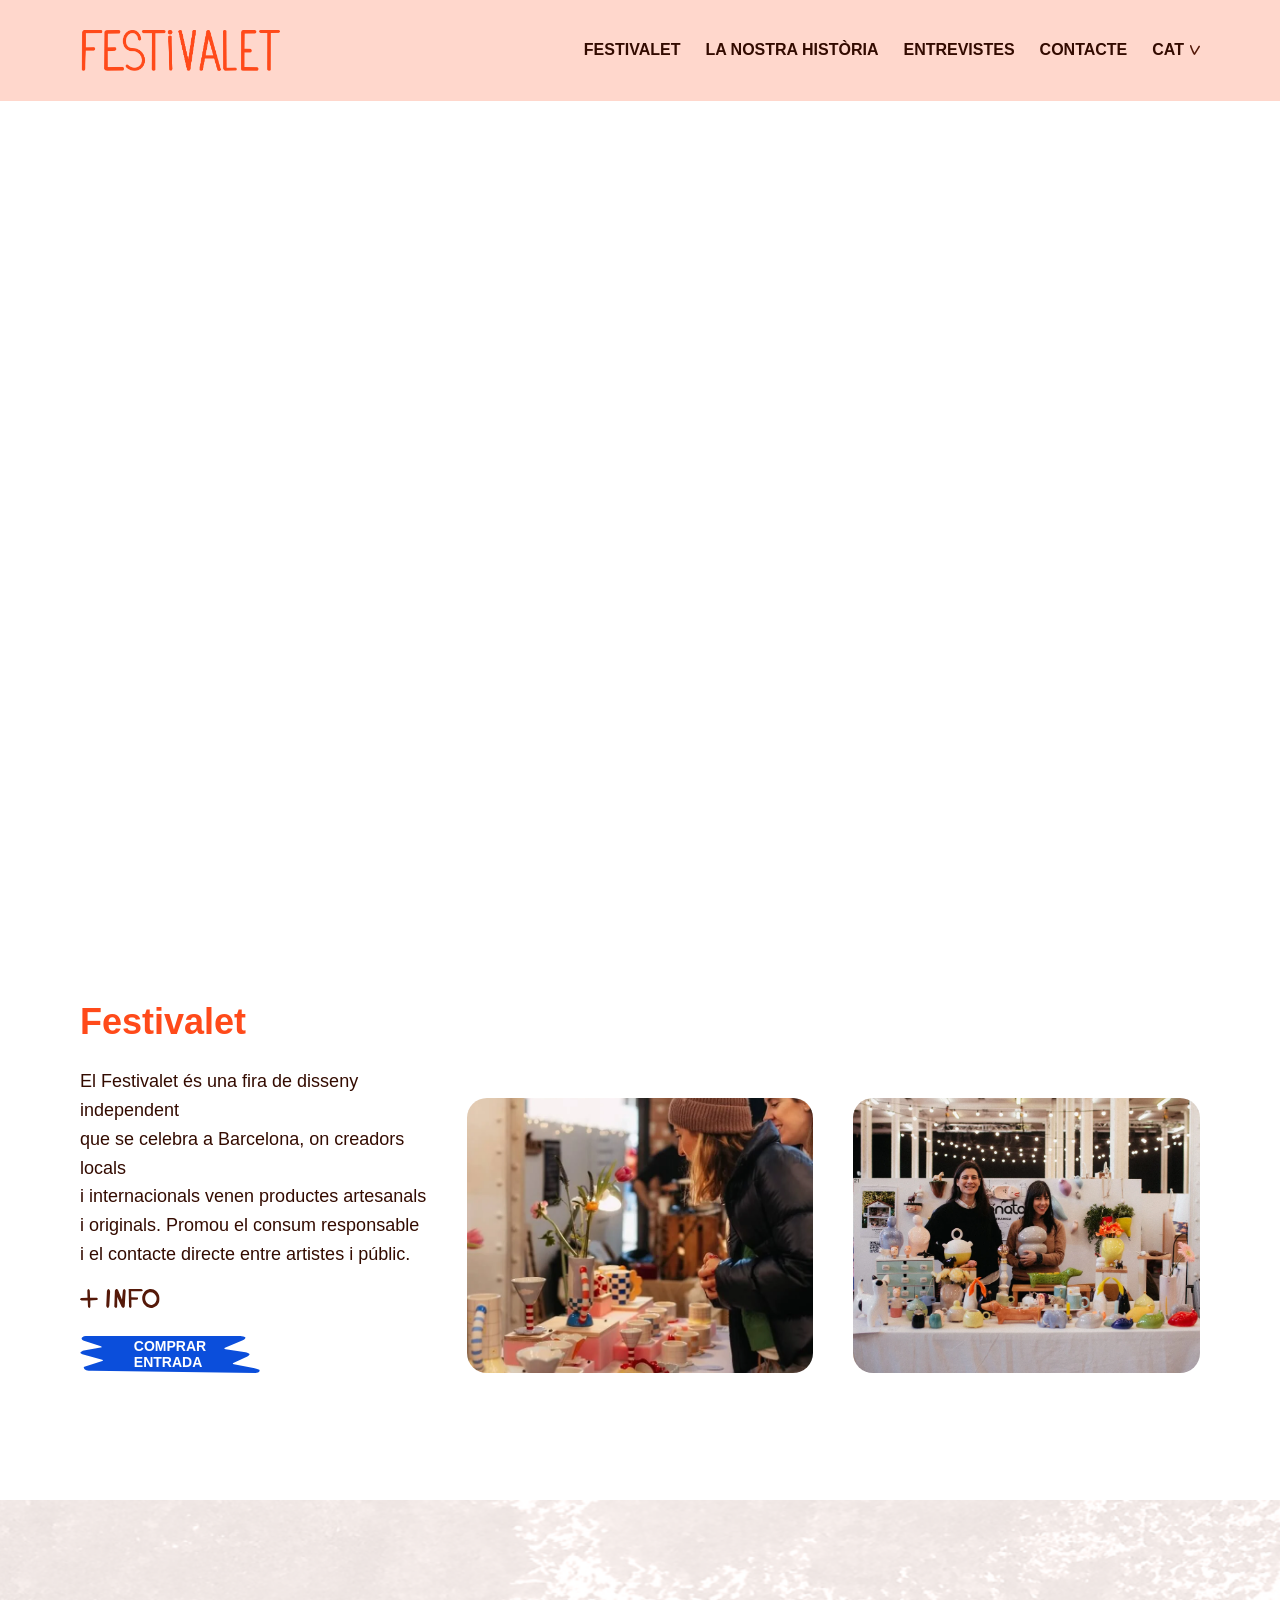
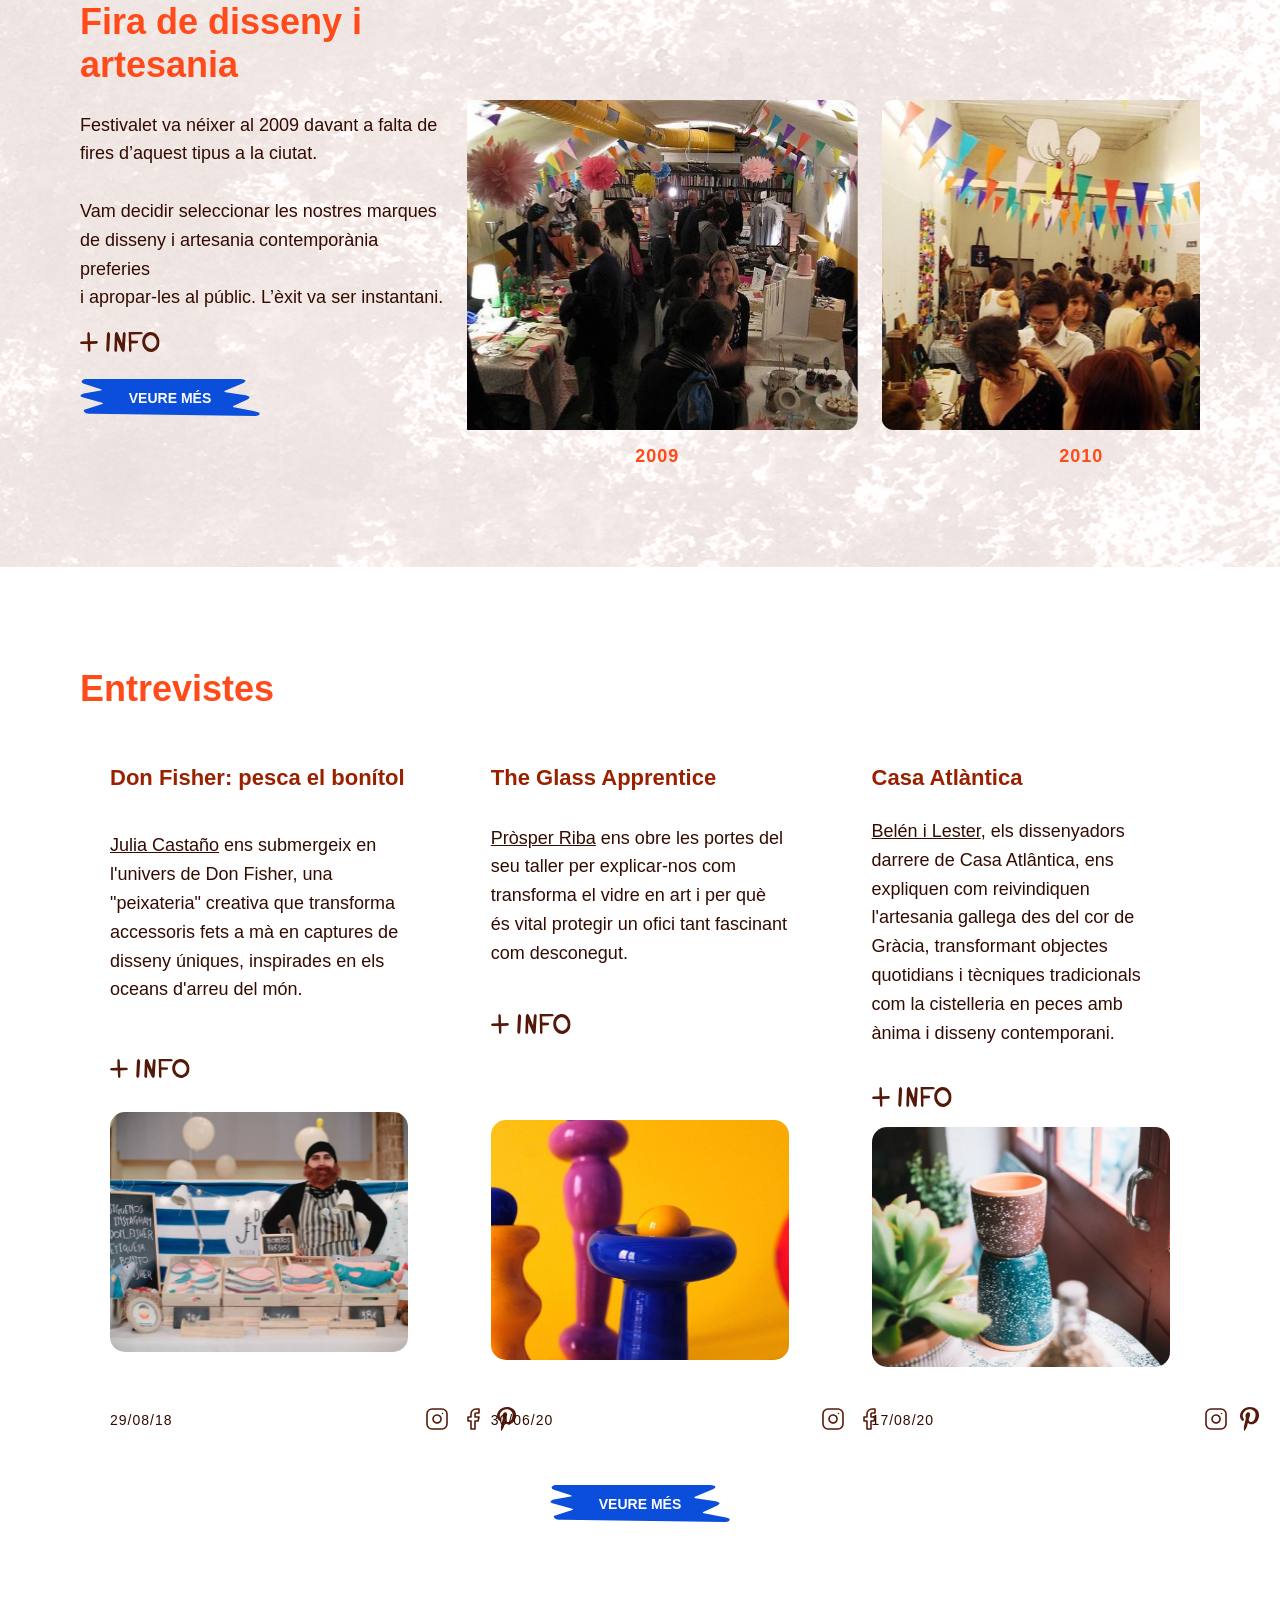
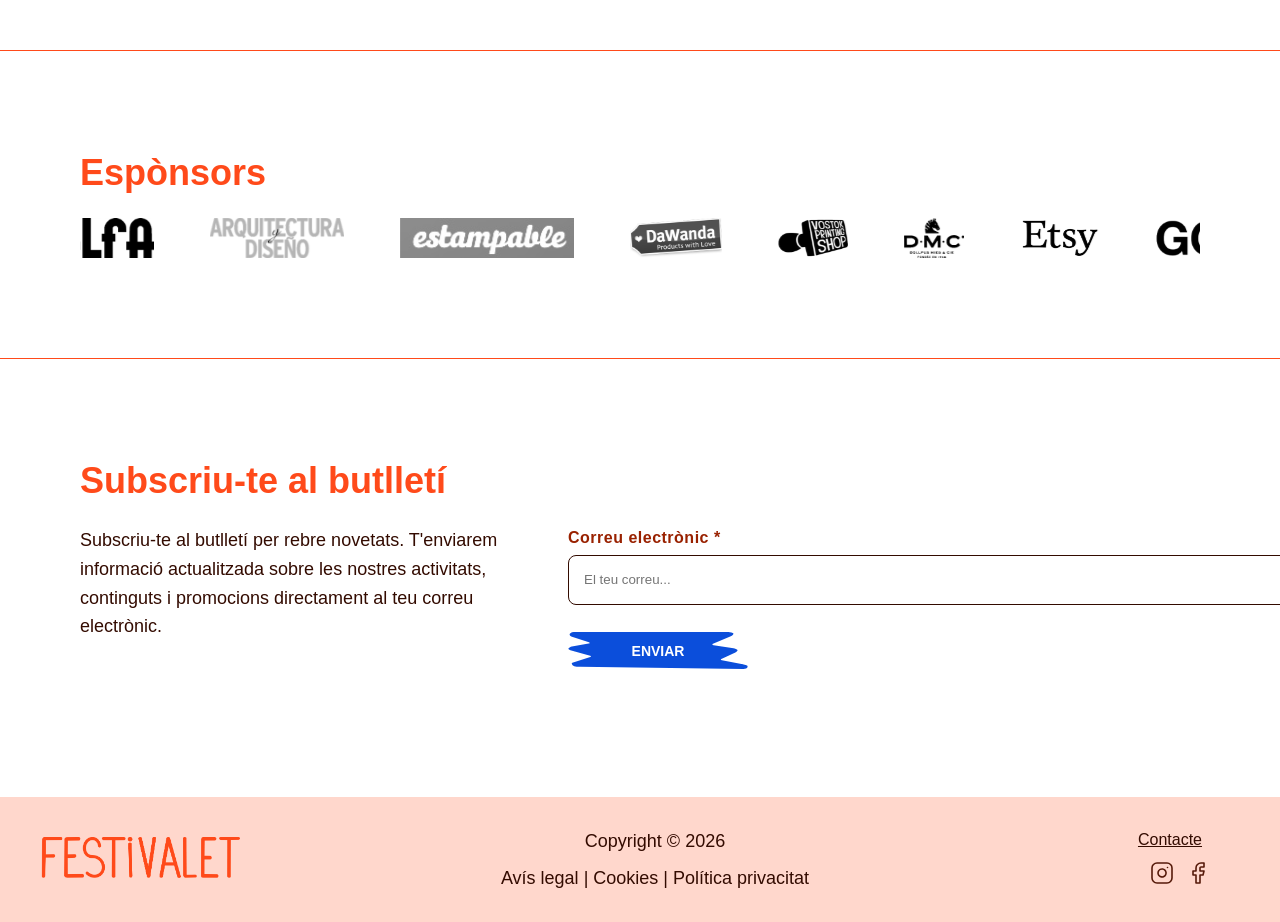
==== commit 9a942a85: "web festivalet" ====
--- a/index.html
+++ b/index.html
@@ -230,7 +230,7 @@
     <div class="cards-container">
 
         <article class="card">
-            <sub class="year">Don Fisher: pesca el bonítol</sub>
+            <h3 class="year">Don Fisher: pesca el bonítol</h3>
             <p><a href="https://don-fisher.com/es?srsltid=AfmBOoq7CBgdkfrNbg4PZojDFeu29qg-8HUx_3kTlOagucjtezflMll1" target="_blank" rel="noopener noreferrer">Julia Castaño</a> ens submergeix en l'univers de Don Fisher, una "peixateria" creativa que transforma accessoris fets a mà en captures de disseny úniques, inspirades en els oceans d'arreu del món.</p>
      
             <a href="error.html">
@@ -250,7 +250,7 @@
         </article>
 
         <article class="card card-mig">
-            <sub class="year">The Glass Apprentice</sub>
+            <h3 class="year">The Glass Apprentice</h3>
             <p><a href="https://theglassapprentice.com/" target="_blank" rel="noopener noreferrer">Pròsper Riba</a> ens obre les portes del seu taller per explicar-nos com transforma el vidre en art i per què és vital protegir un ofici tant fascinant com desconegut.</p>
             
             <a href="error.html">
@@ -269,7 +269,7 @@
         </article>
 
         <article class="card">
-            <sub class="year">Casa Atlàntica</sub>
+            <h3 class="year">Casa Atlàntica</h3>
             <p><a href="https://casaatlantica.es/" target="_blank" rel="noopener noreferrer">Belén i Lester</a>, els dissenyadors darrere de Casa Atlântica, ens expliquen com reivindiquen l'artesania gallega des del cor de Gràcia, transformant objectes quotidians i tècniques tradicionals com la cistelleria en peces amb ànima i disseny contemporani.</p>
             
             <a href="error.html">
@@ -303,23 +303,23 @@
     <h2>Espònsors</h2>
     <div class="sponsors-wrapper">
         <div class="logos">
-            <img src="esponsors/esponsors_1.svg">
-            <img src="esponsors/esponsors_2.svg">
-            <img src="esponsors/esponsors_3.svg">
-            <img src="esponsors/esponsors_4.svg">
-            <img src="esponsors/esponsors_5.svg">
-            <img src="esponsors/esponsors_6.svg">
-            <img src="esponsors/esponsors_7.svg">
-            <img src="esponsors/esponsors_8.svg">
-            <img src="esponsors/esponsors_9.svg">
-            <img src="esponsors/esponsors_10.svg">
-            <img src="esponsors/esponsors_11.svg">
-            <img src="esponsors/esponsors_12.svg">
-            <img src="esponsors/esponsors_13.svg">
-            <img src="esponsors/esponsors_14.svg">
-            <img src="esponsors/esponsors_15.svg">
-            <img src="esponsors/esponsors_16.svg">
-            <img src="esponsors/esponsors_17.svg">
+            <img src="esponsors/esponsors_1.svg" alt="Logotip del patrocinador 1">
+            <img src="esponsors/esponsors_2.svg" alt="Logotip del patrocinador 2">
+            <img src="esponsors/esponsors_3.svg" alt="Logotip del patrocinador 3">
+            <img src="esponsors/esponsors_4.svg" alt="Logotip del patrocinador 4">
+            <img src="esponsors/esponsors_5.svg" alt="Logotip del patrocinador 5">
+            <img src="esponsors/esponsors_6.svg" alt="Logotip del patrocinador 6">
+            <img src="esponsors/esponsors_7.svg" alt="Logotip del patrocinador 7">
+            <img src="esponsors/esponsors_8.svg" alt="Logotip del patrocinador 8">
+            <img src="esponsors/esponsors_9.svg" alt="Logotip del patrocinador 9">
+            <img src="esponsors/esponsors_10.svg" alt="Logotip del patrocinador 10">
+            <img src="esponsors/esponsors_11.svg" alt="Logotip del patrocinador 11">
+            <img src="esponsors/esponsors_12.svg" alt="Logotip del patrocinador 12">
+            <img src="esponsors/esponsors_13.svg" alt="Logotip del patrocinador 13">
+            <img src="esponsors/esponsors_14.svg" alt="Logotip del patrocinador 14">
+            <img src="esponsors/esponsors_15.svg" alt="Logotip del patrocinador 15">
+            <img src="esponsors/esponsors_16.svg" alt="Logotip del patrocinador 16">
+            <img src="esponsors/esponsors_17.svg" alt="Logotip del patrocinador 17">
         </div>
     </div>
 </section>
--- a/css/home.css
+++ b/css/home.css
@@ -149,7 +149,7 @@
   line-height: 1.2;
 }
 
-sub {
+h3 {
   color: var(--teula);
   font-size: 22px;
   font-weight: 600;
@@ -446,7 +446,7 @@
   min-height: 100%;
 }
 
-.card sub {
+.card h3 {
   text-align: left;
 }
 
@@ -1038,7 +1038,7 @@
     font-family: 'Montserrat', sans-serif;
   }
 
-  sub {
+  h3 {
     display: block;
     color: var(--teula);
     font-size: 20px;
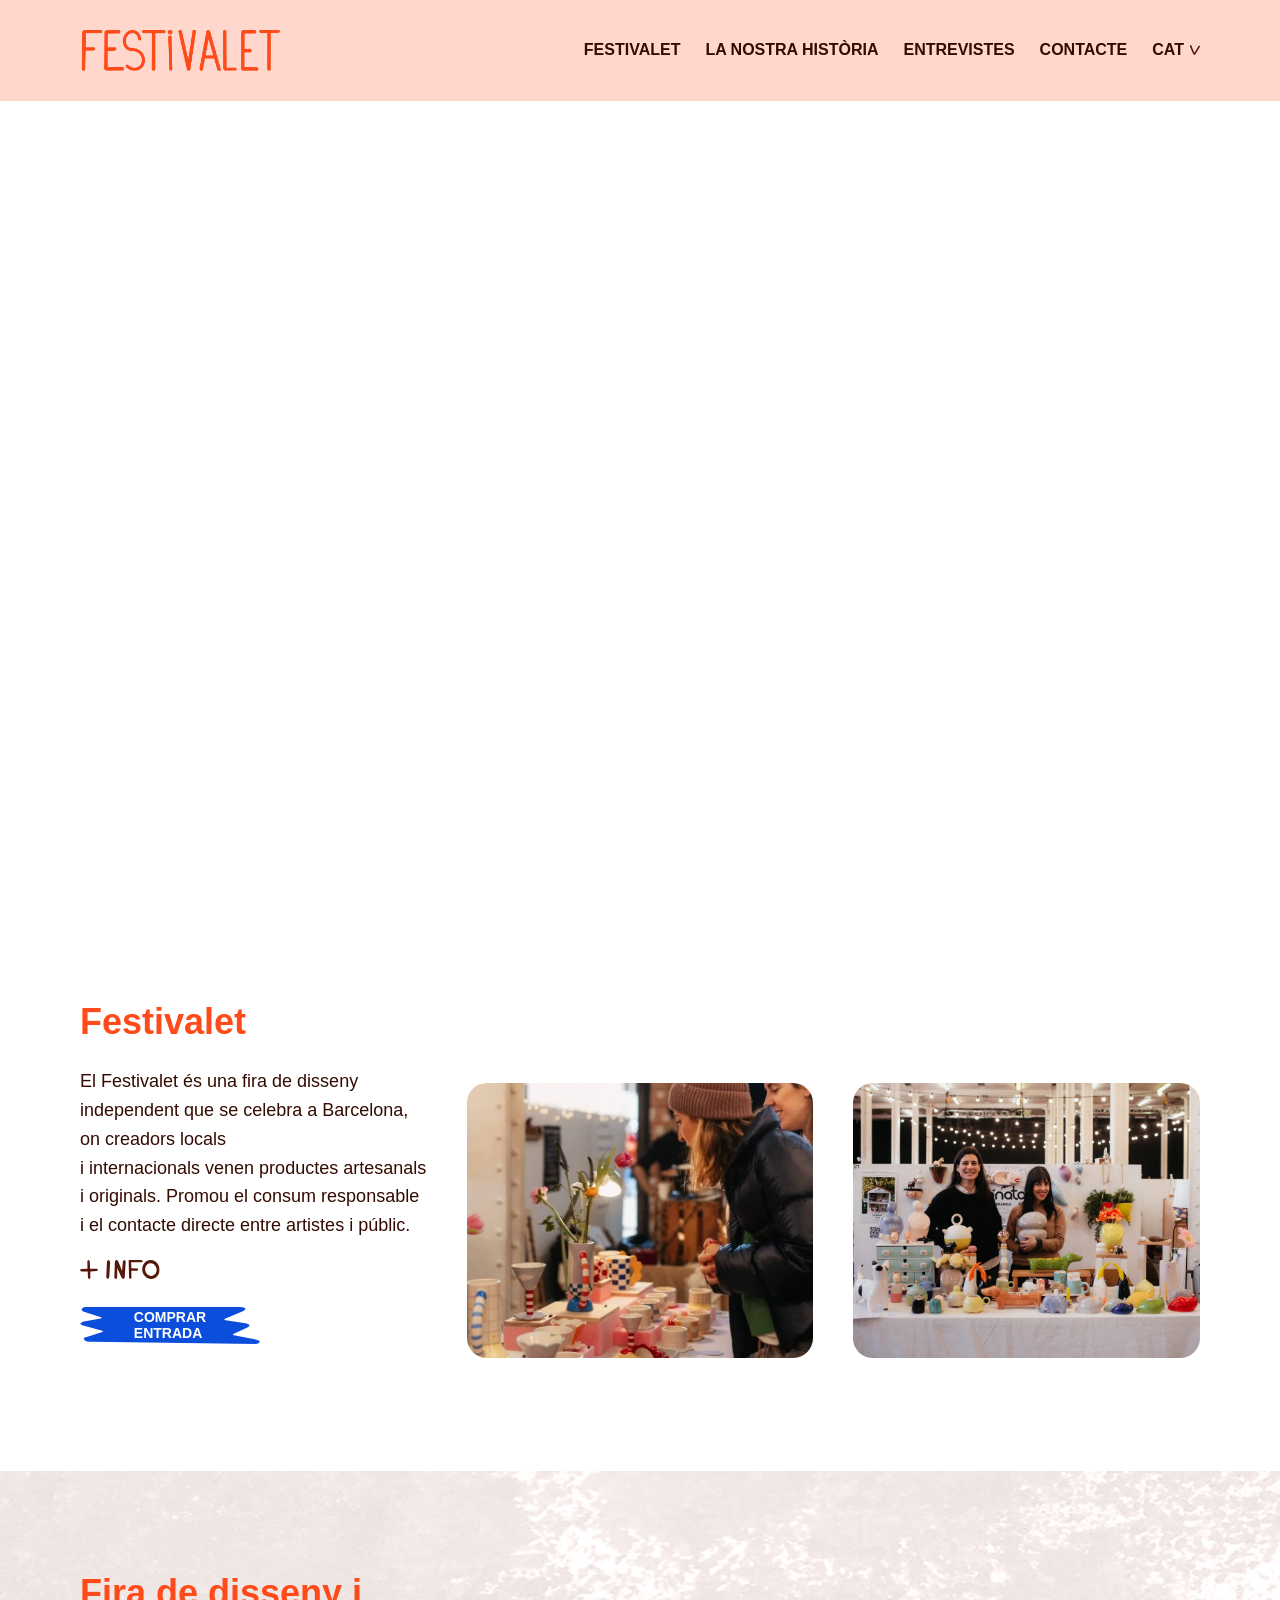
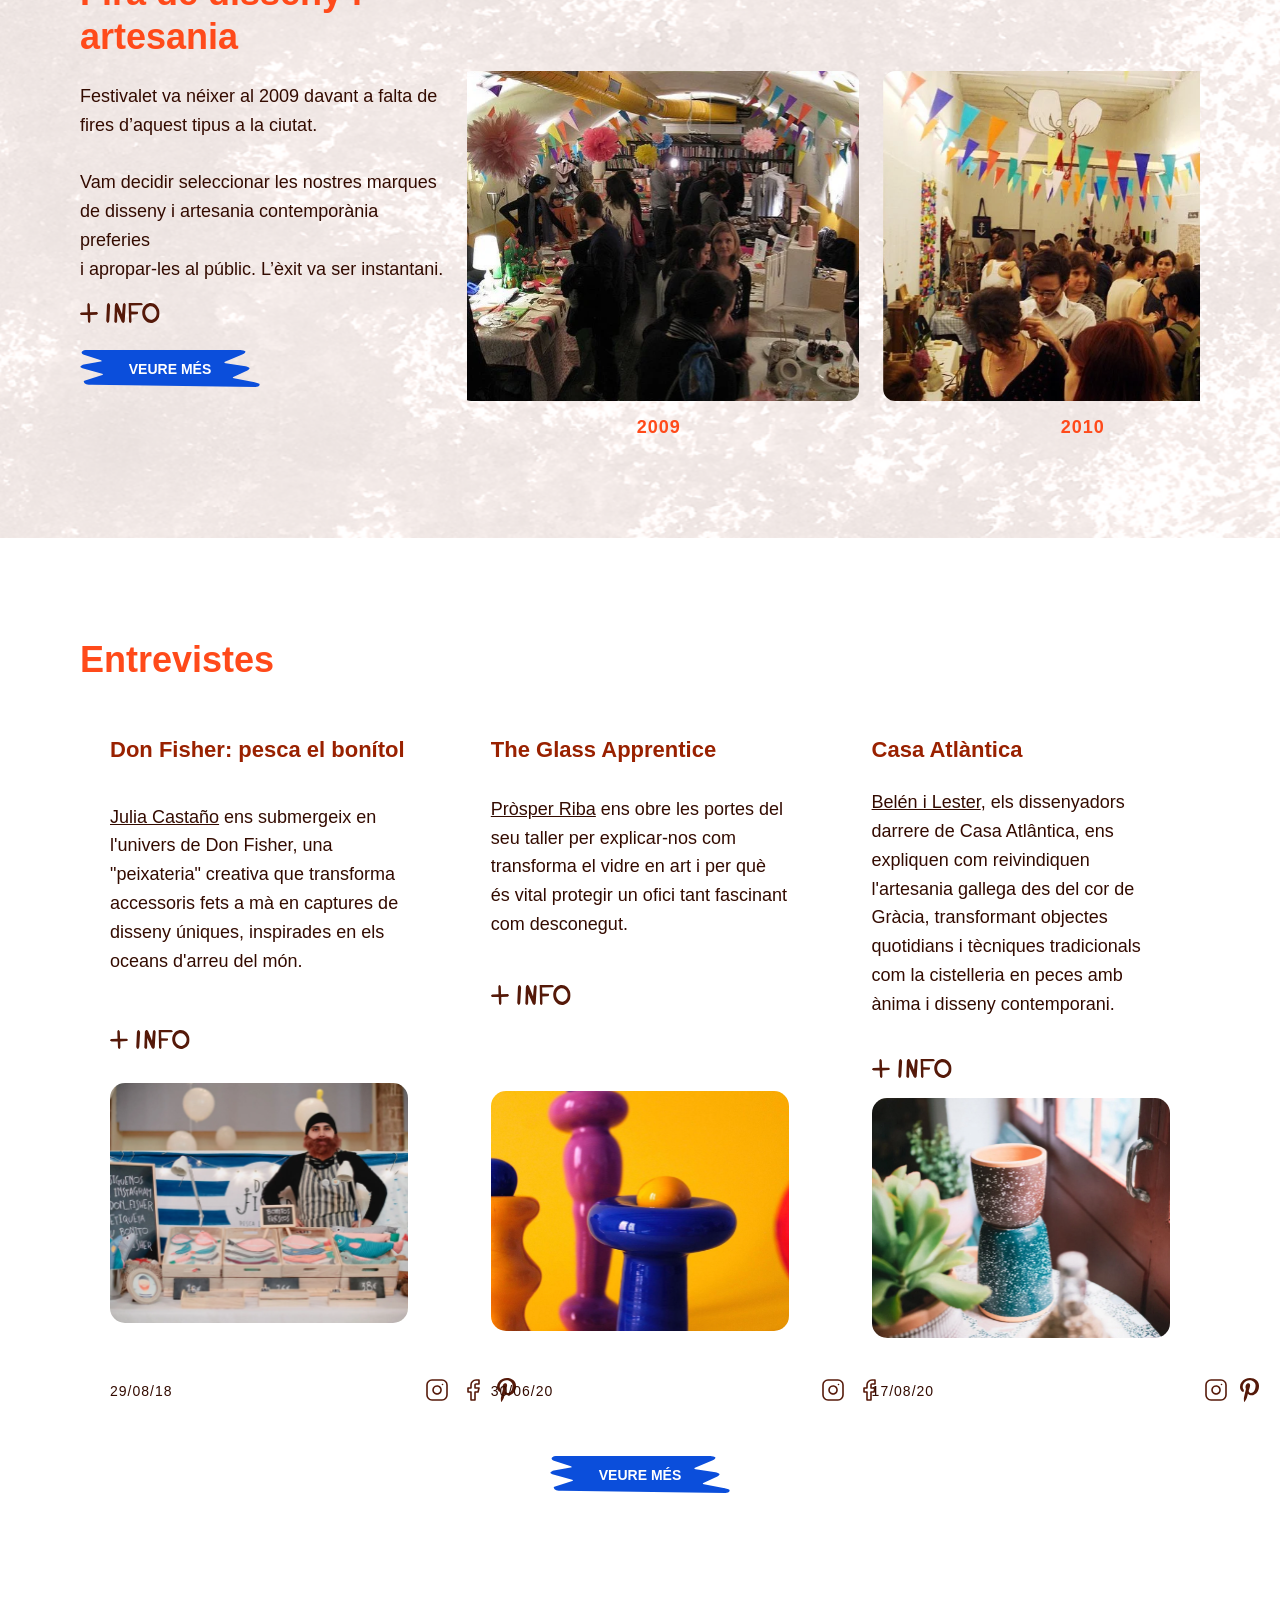
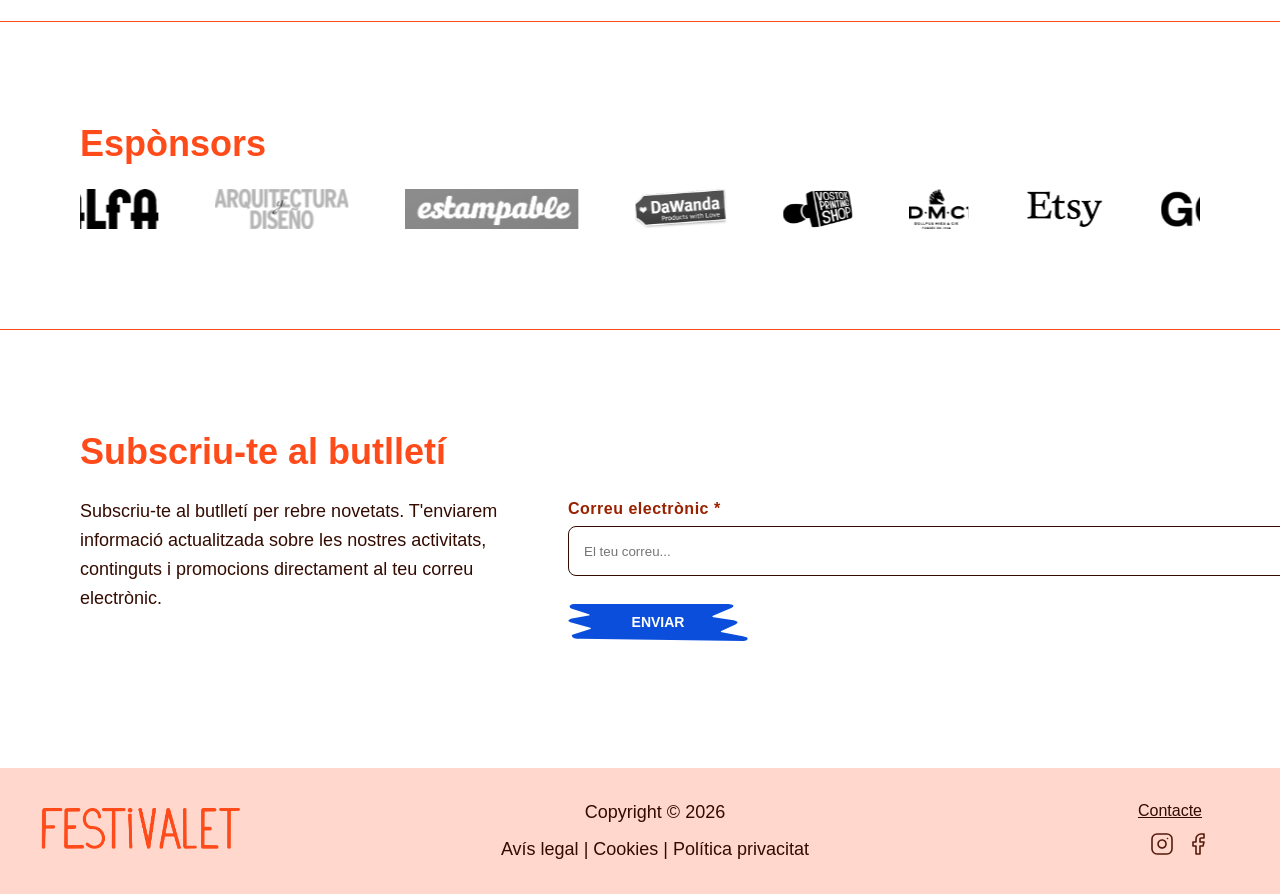
==== commit c77a2a77: "web festivalet" ====
--- a/index.html
+++ b/index.html
@@ -133,7 +133,7 @@
     <div class="text">
         <h2>Festivalet</h2>
         <p>
-            El Festivalet és una fira de disseny independent <br>que se celebra a Barcelona,
+            El Festivalet és una fira de disseny independent que se celebra a Barcelona,
             on creadors locals <br>i internacionals venen productes artesanals <br>i originals.
             Promou el consum responsable <br>i el contacte directe entre artistes i públic.
         </p>
--- a/css/home.css
+++ b/css/home.css
@@ -306,6 +306,7 @@
 /* =========================================
    HERO
    ========================================= */
+
 .hero {
   position: relative;
   width: 100%;
@@ -332,9 +333,11 @@
   inset: 0;
   z-index: 2;
   pointer-events: none;
+
   display: flex;
   align-items: center;
   justify-content: center;
+
   text-align: center;
   padding: 0 20px;
 }
@@ -345,11 +348,49 @@
   font-weight: 800;
   line-height: 1.1;
   margin: 0;
+
   text-transform: none !important;
+
+  opacity: 0;
+  transform: translateY(40px);
+
+  animation-name: fadeLoop !important;
+  animation-duration: 22s !important;
+  animation-timing-function: ease-in-out !important;
+  animation-iteration-count: infinite !important;
+  animation-fill-mode: forwards !important;
+
+  will-change: opacity, transform;
 }
 
 /* =========================================
-   MOBILE 430px
+   ANIMACIÓ
+   ========================================= */
+
+@keyframes fadeLoop {
+  0% {
+    opacity: 0;
+    transform: translateY(40px);
+  }
+
+  20% {
+    opacity: 1;
+    transform: translateY(0);
+  }
+
+  80% {
+    opacity: 1;
+    transform: translateY(0);
+  }
+
+  100% {
+    opacity: 0;
+    transform: translateY(-20px);
+  }
+}
+
+/* =========================================
+   MOBILE
    ========================================= */
 
 @media (max-width: 430px) {
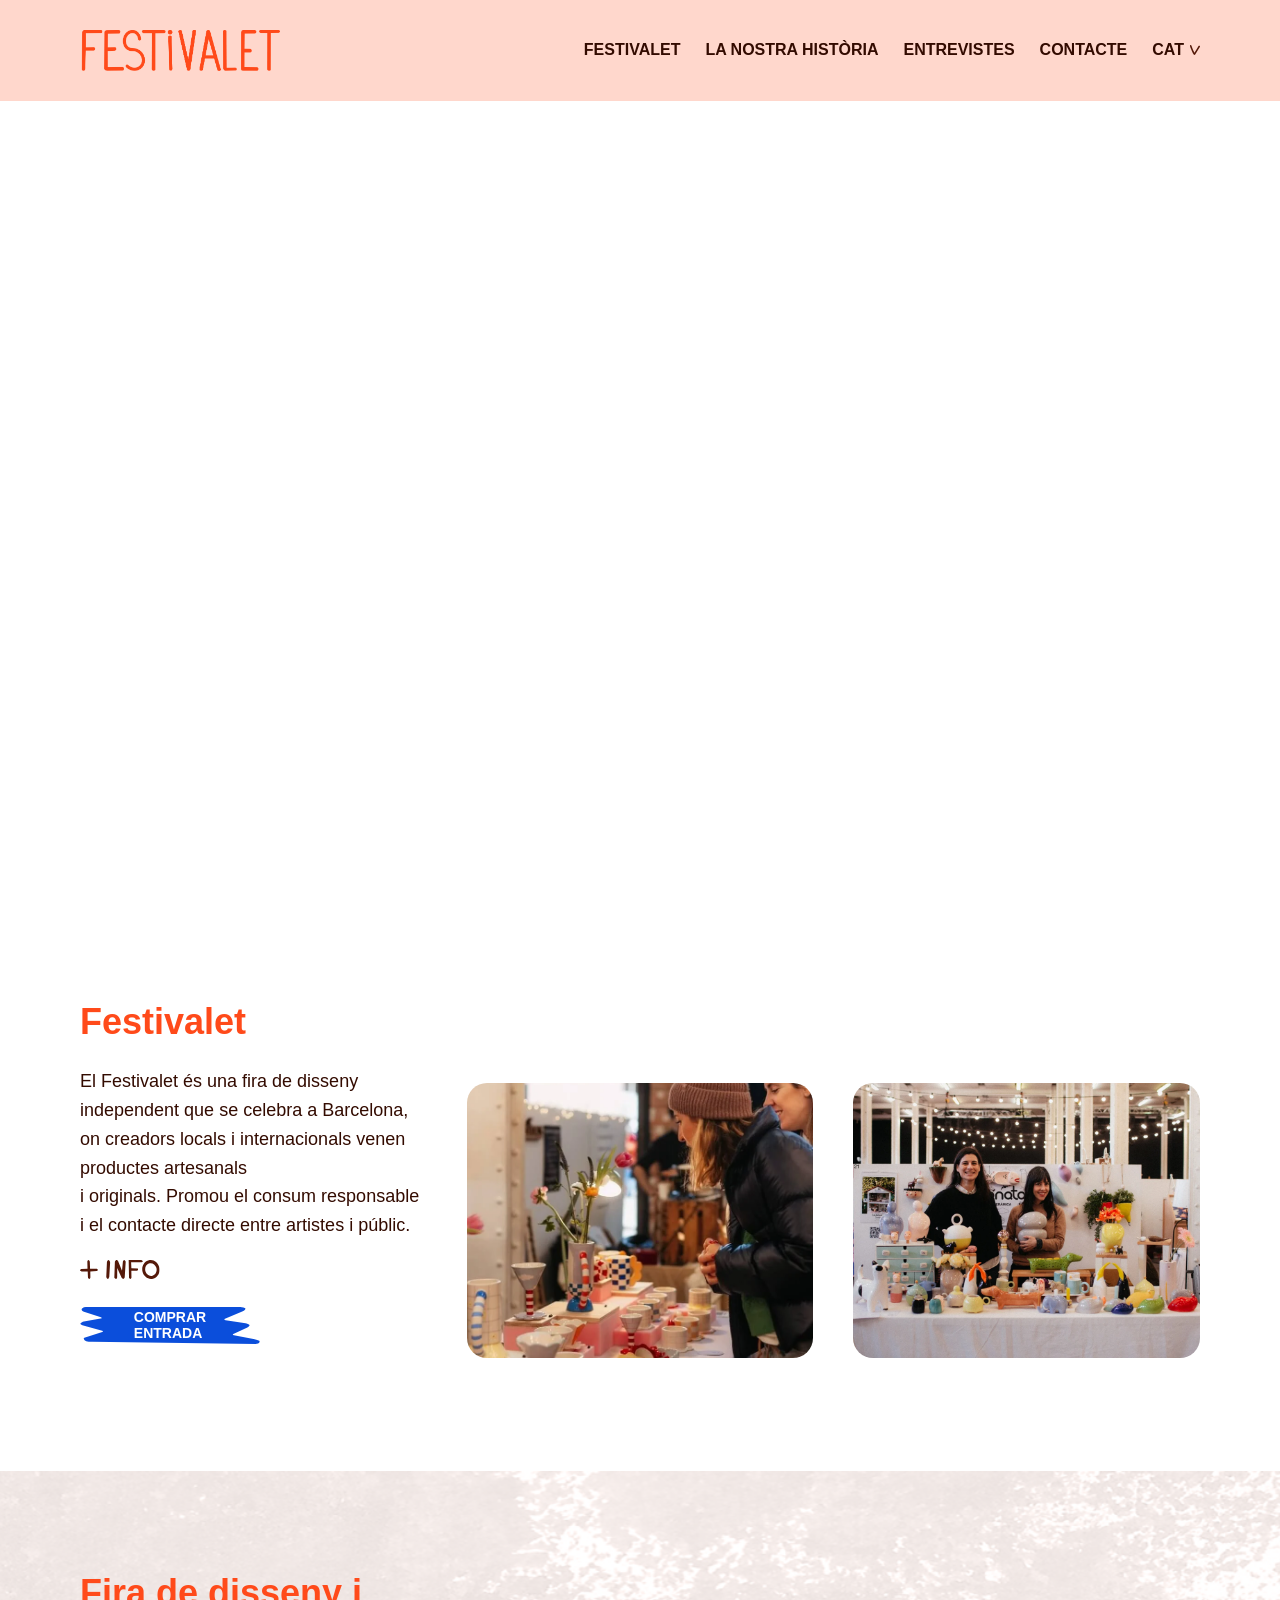
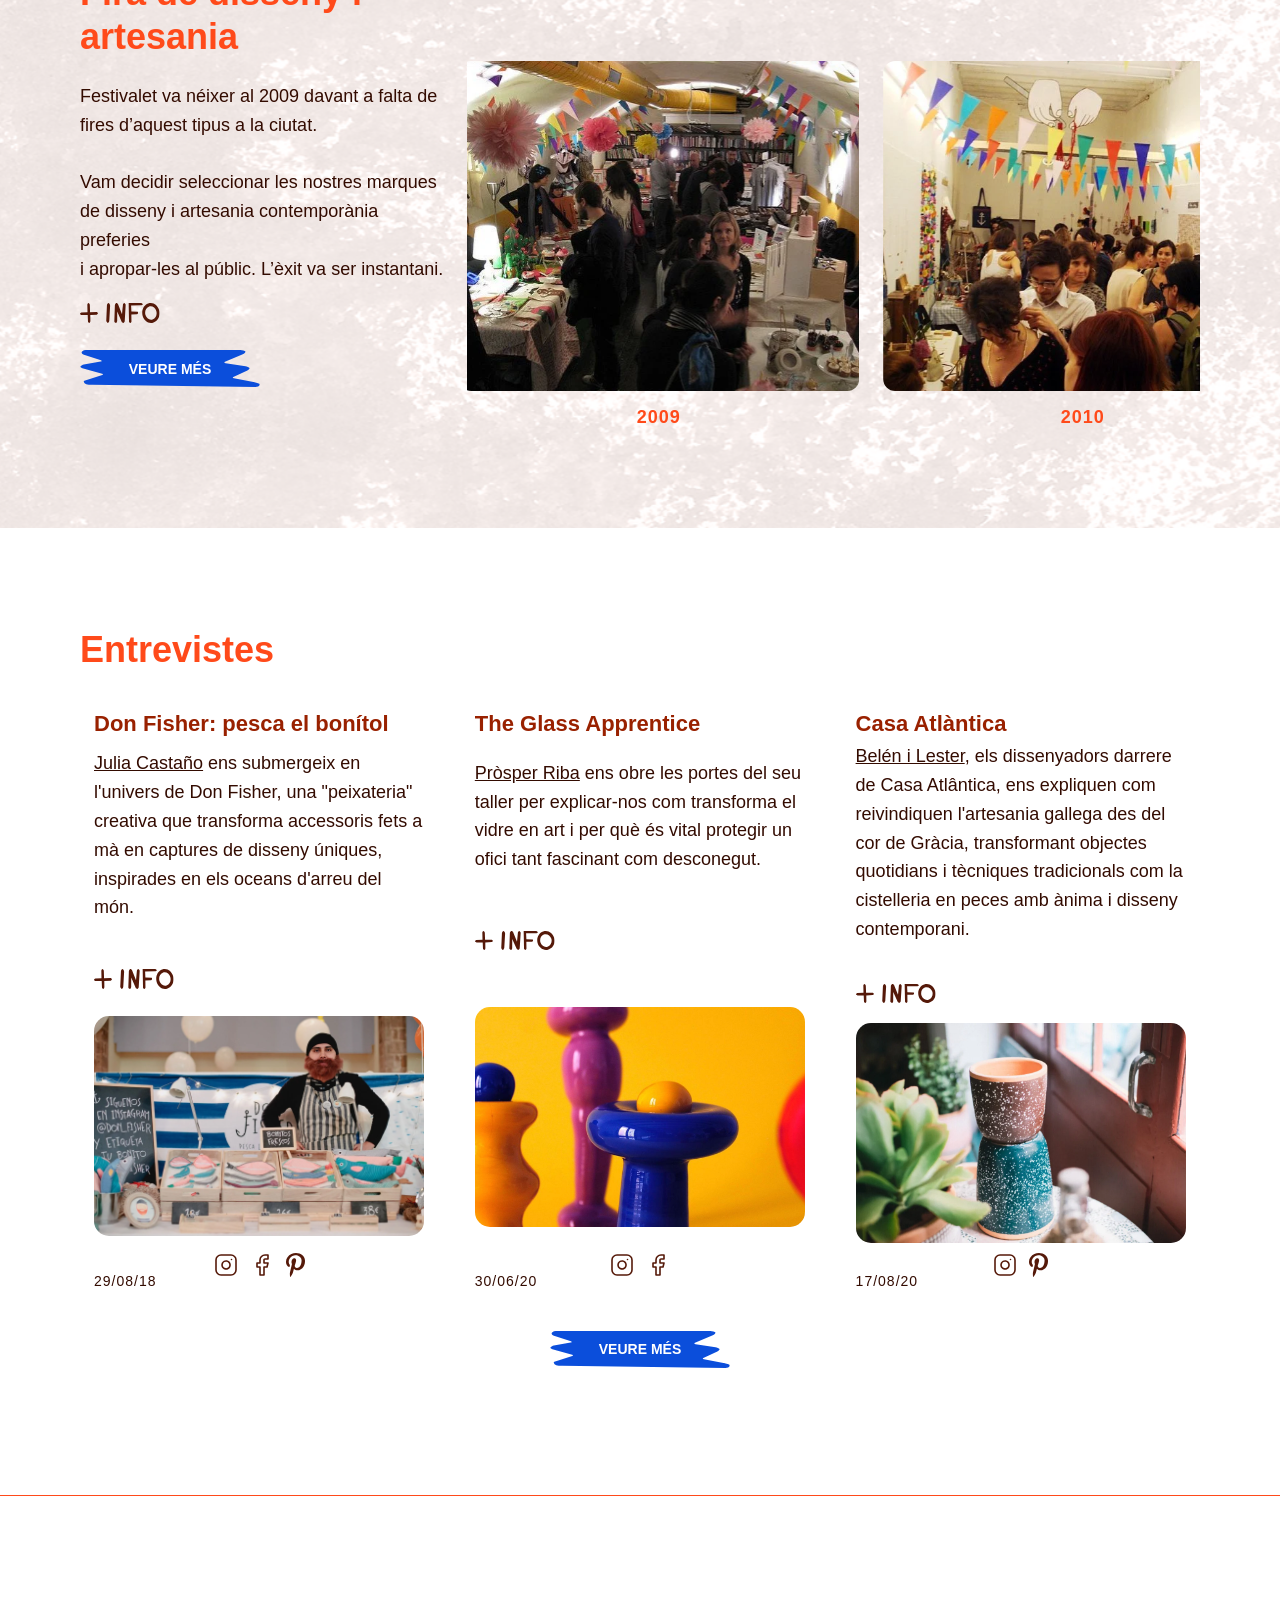
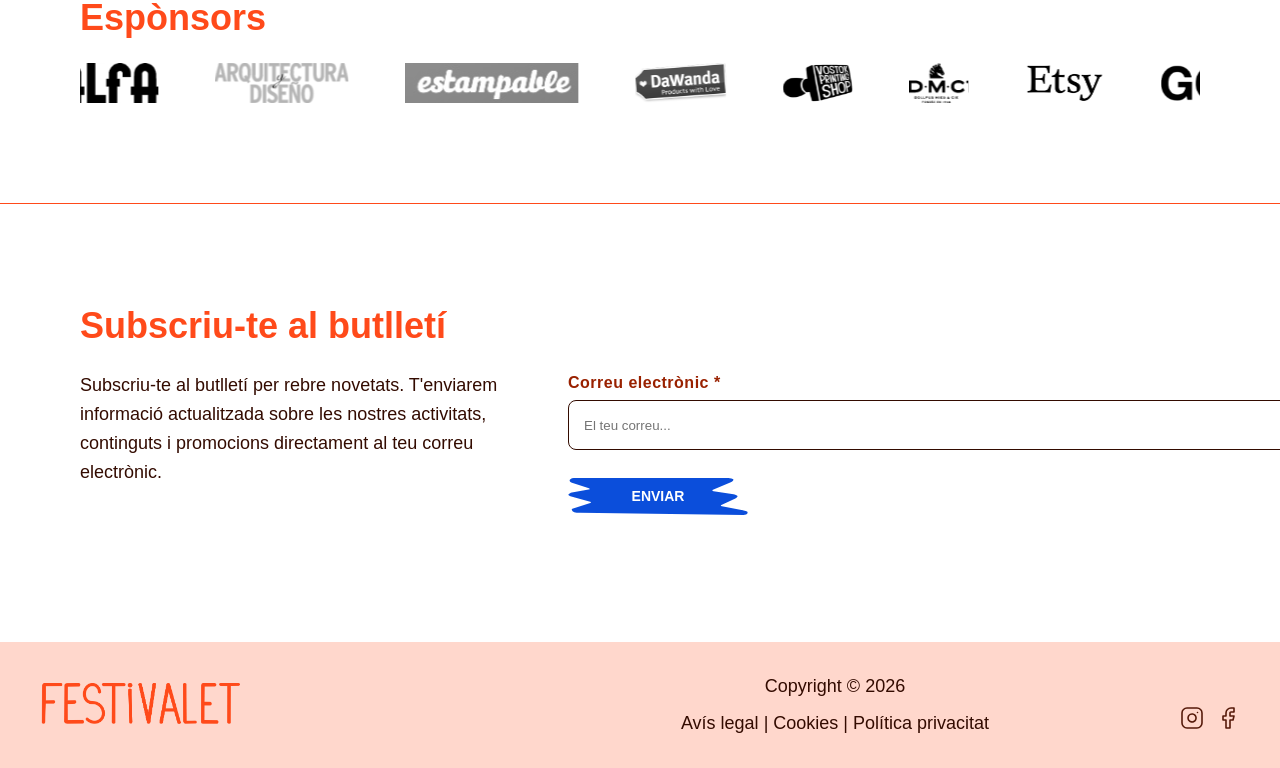
==== commit 5dd2bb9a: "web festivalet" ====
--- a/index.html
+++ b/index.html
@@ -134,8 +134,8 @@
         <h2>Festivalet</h2>
         <p>
             El Festivalet és una fira de disseny independent que se celebra a Barcelona,
-            on creadors locals <br>i internacionals venen productes artesanals <br>i originals.
-            Promou el consum responsable <br>i el contacte directe entre artistes i públic.
+            on creadors locals i internacionals venen productes artesanals <br>i originals.
+            Promou el consum responsable i el contacte directe entre artistes i públic.
         </p>
         
         <a href="historia.html">
--- a/css/home.css
+++ b/css/home.css
@@ -434,7 +434,7 @@
 .fira .images {
   overflow: hidden;
   width: 100%;
-  margin-top: 100px;
+  margin-top: 90px;
 }
 
 .fira-track {
@@ -469,14 +469,14 @@
 .cards-container {
   display: flex;
   justify-content: space-between;
-  gap: 20px;
+  gap: 8px;
   align-items: stretch;
 }
 
 .card {
   background-image: url('../entrevistes/grafica.svg');
   background-size: cover;
-  padding: 30px;
+  padding: 14px;
   border-radius: 20px;
   width: 32%;
   display: flex;
@@ -489,25 +489,26 @@
 
 .card h3 {
   text-align: left;
+  margin-bottom: 4px;
 }
 
 .main-img {
   width: 100%;
-  height: 240px;
+  height: 220px;
   object-fit: cover;
   border-radius: 15px;
-  margin-bottom: 40px;
+  margin-bottom: 10px;
 }
 
 .card-mig .main-img {
-  margin-top: 60px;
+  margin-top: 20px;
 }
 
 .date {
   color: var(--marro-fosc);
   font-size: 14px;
   font-weight: 400;
-  margin-top: -23px;
+  margin-top: -8px;
   display: block;
 }
 
@@ -515,22 +516,21 @@
   display: flex;
   align-items: center;
   justify-content: flex-start;
-  gap: 20px;
-  margin-top: auto;
+  gap: 6px;
+  margin-top: 0;
 }
 
 .social-icons {
   display: flex;
-  gap: 20px;
+  gap: 6px;
   align-items: center;
-  width: 120px;
-  margin-left: 300px;
+  width: auto;
+  margin-left: auto;
 }
 
 .date {
-  margin-left: auto;
-}
-
+  margin-left: 0;
+}
 
 /* =========================================
    SPONSORS
@@ -869,67 +869,54 @@
     radial-gradient(circle, var(--carn-clar) 5px, transparent 6px),
     radial-gradient(circle, var(--taronja-viu) 5px, transparent 6px);
   }
-
+  
   /* --- Fira --- */
-  
+
   .fira {
     grid-template-columns: minmax(260px, 1fr) minmax(0, 2fr);
     gap: clamp(20px, 4vw, 40px);
   }
 
   .fira .images {
-    margin-top: 70px;
+    margin-top: 80px;
   }
 
   .fira-track {
-    gap: clamp(14px, 2vw, 24px);
+    gap: clamp(10px, 1.5vw, 18px);
     overflow-x: auto;
     scrollbar-width: none;
   }
 
   .fira-track img {
     width: 100%;
-    height: clamp(270px, 38vw, 440px);
-    border-radius: 20px;
+    height: clamp(180px, 28vw, 320px);
+    border-radius: 16px;
     object-fit: cover;
   }
   
   figcaption {
-    font-size: clamp(15px, 1.5vw, 18px);
-  }
-  
+    font-size: clamp(14px, 1.3vw, 16px);
+  }
+
   .timeline-grid {
     padding-left: 0;
     padding-right: 0;
-  } 
-  
+  }
+
   .fira .text h2 {
-  max-width: 280px !important;
-  width: 280px !important;
-
-  white-space: nowrap;
-  line-height: 1.15;
-}
-
+    max-width: 280px !important;
+    width: 280px !important;
+    white-space: nowrap;
+    line-height: 1.15;
+  }
+  
   
   /* --- Entrevistes --- */
-  .entrevistes {
-    display: flex !important;
-    flex-direction: column;
-    align-items: center;
-  }
-
-  .entrevistes h2 {
-    align-self: flex-start;
-  }
-
   .cards-container {
-    display: flex !important;
-    flex-direction: row;
-    gap: 20px;
+    display: flex;
+    gap: 10px;
     overflow-x: auto;
     scroll-snap-type: x mandatory;
-    width: 100%;
     scrollbar-width: none;
   }
 
@@ -938,30 +925,44 @@
   }
 
   .card {
-    flex: 0 0 calc(50% - 10px);
+    flex: 0 0 calc(50% - 5px);
     width: auto;
-    padding: 24px;
+    padding: 12px;
+    border-radius: 18px;
     scroll-snap-align: start;
   }
 
+  .card h3 {
+    margin-bottom: 4px;
+    font-size: 22px;
+    line-height: 24px;
+  }
+
   .main-img {
     width: 100%;
-    height: 260px;
+    height: 210px;
     object-fit: cover;
-    border-radius: 24px;
-  }
-
-  .card p {
-    font-size: 15px;
-    line-height: 24px;
-  }
-  
-  .cards-container {
-    margin-bottom: 10px;
-  }
-  
-  .cards-container {
-    width: 100%;
+    border-radius: 14px;
+    margin-bottom: 8px;
+  }
+
+  .card-mig .main-img {
+    margin-top: 0;
+  }
+
+  .date {
+    font-size: 13px;
+    margin-top: -4px;
+  }
+
+  .social-row {
+    gap: 6px;
+    margin-top: 2px;
+  }
+
+  .social-icons {
+    gap: 6px;
+    margin-left: auto;
   }
 
   /* =========================================
